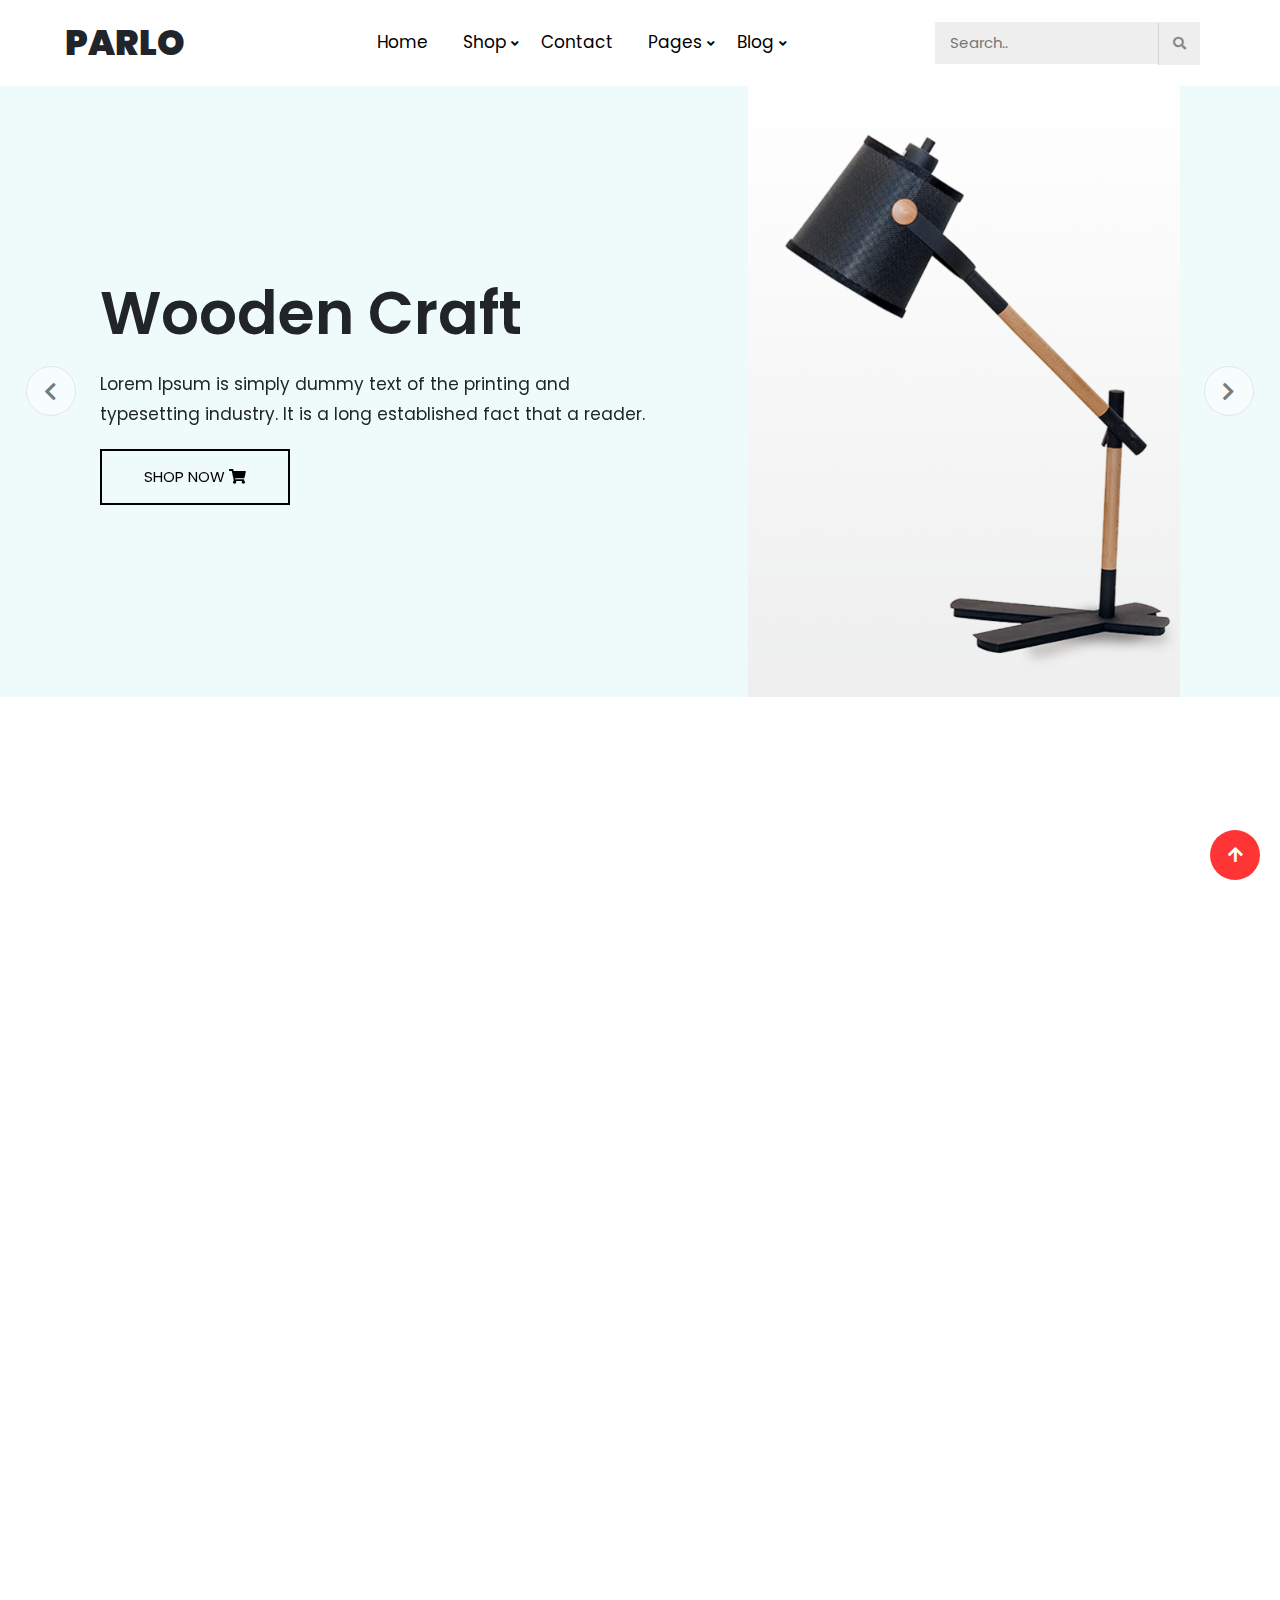
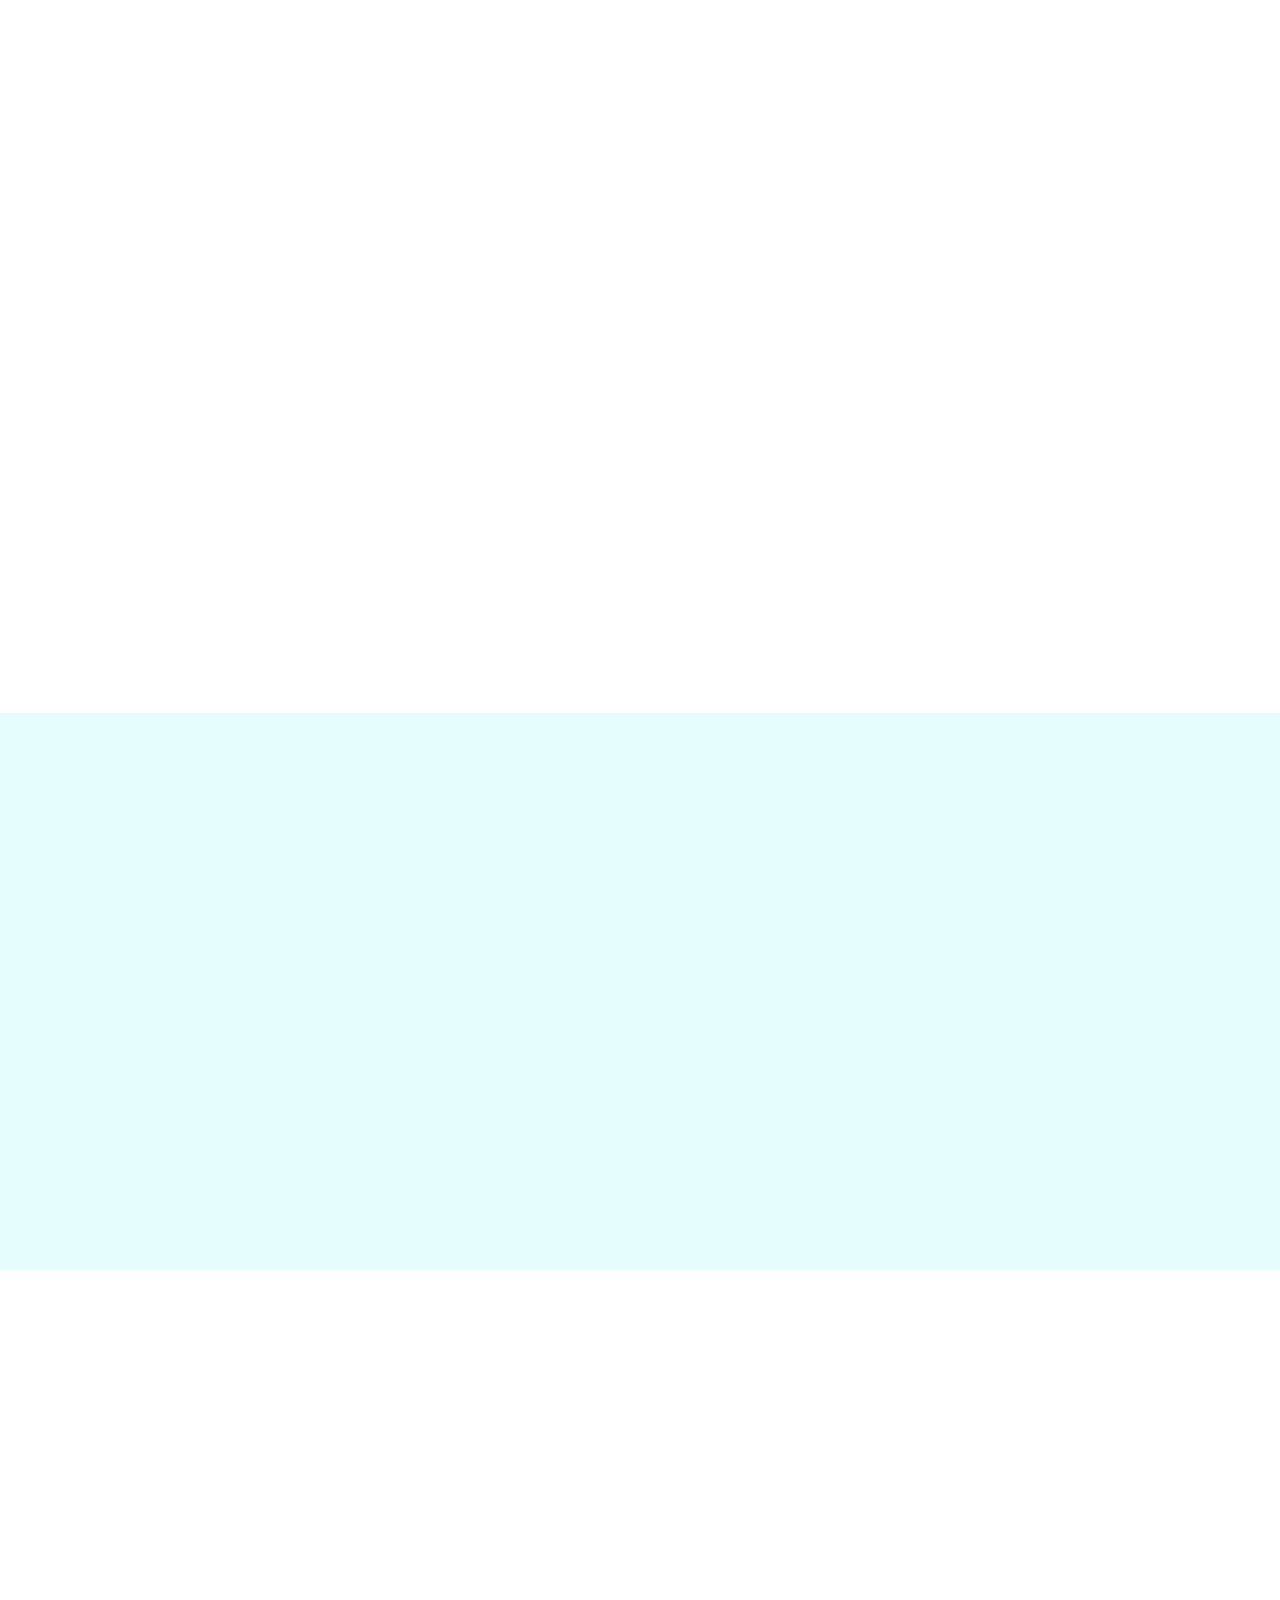
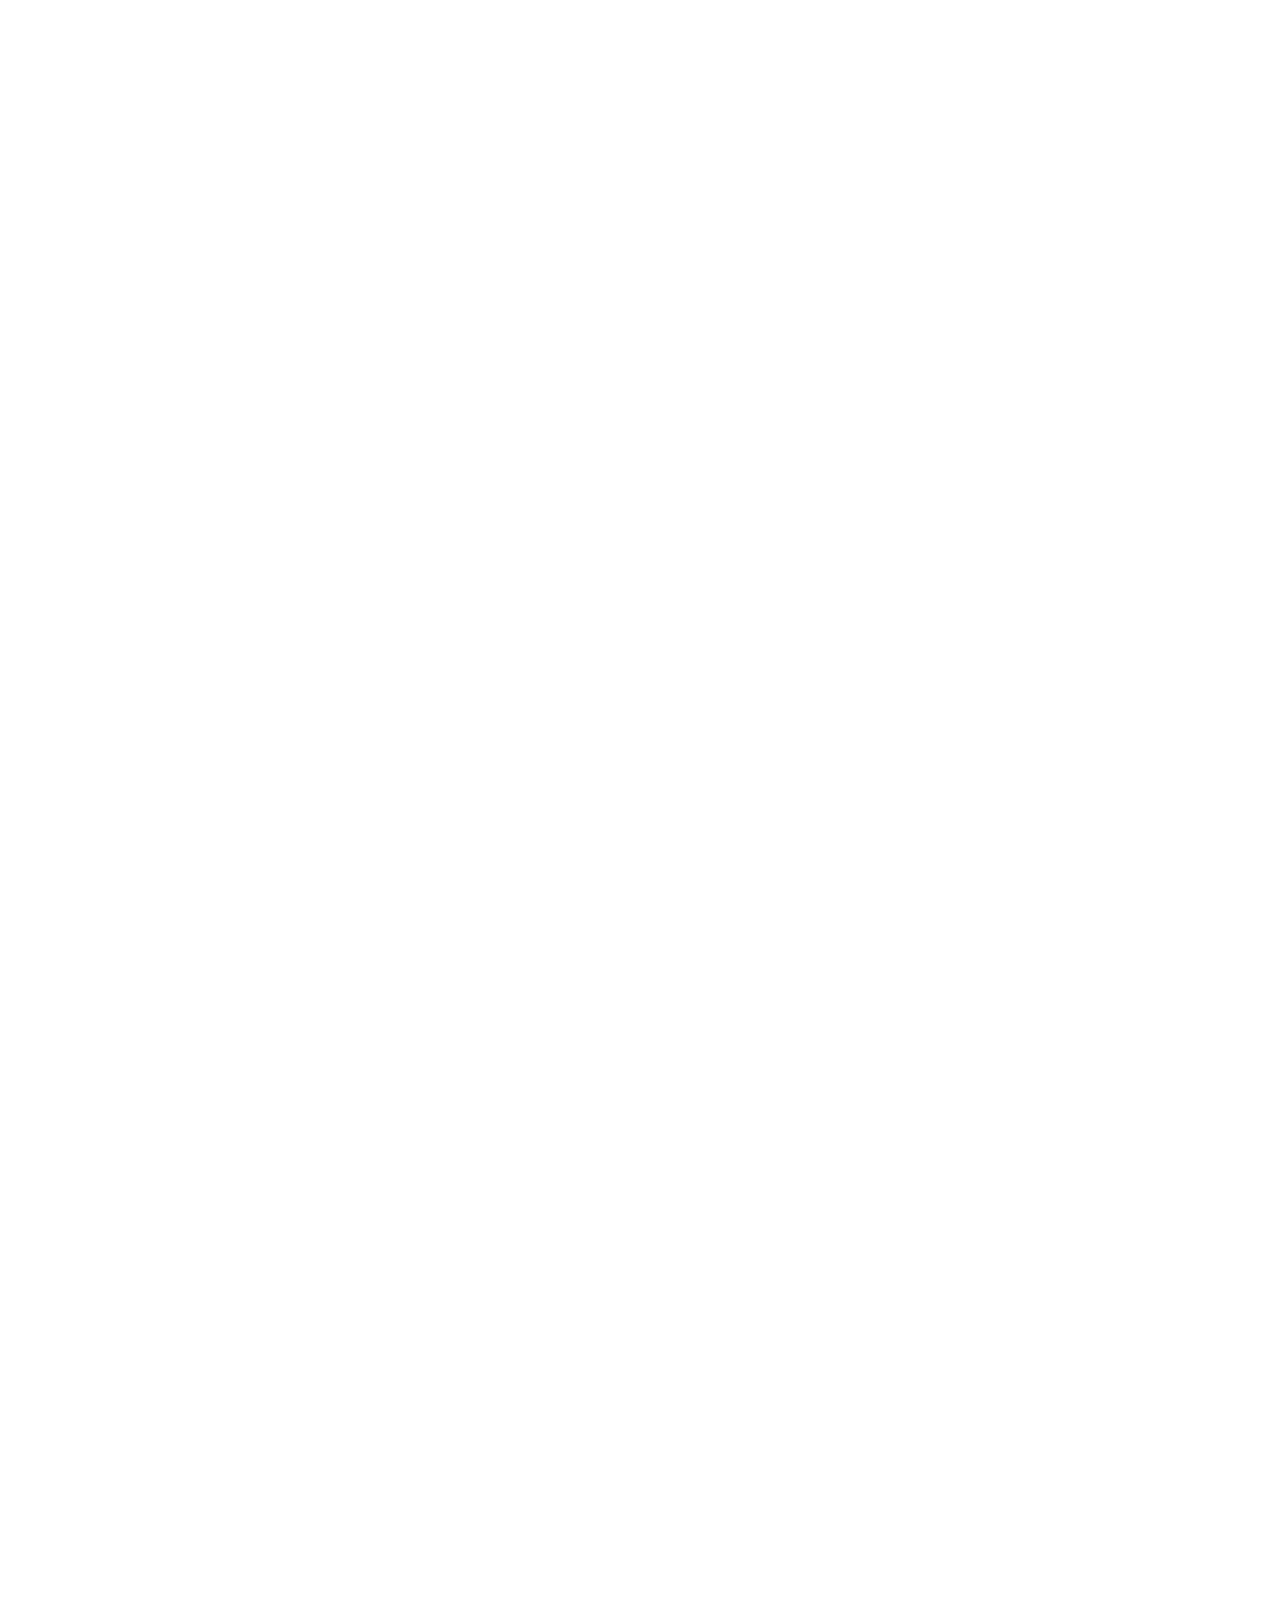
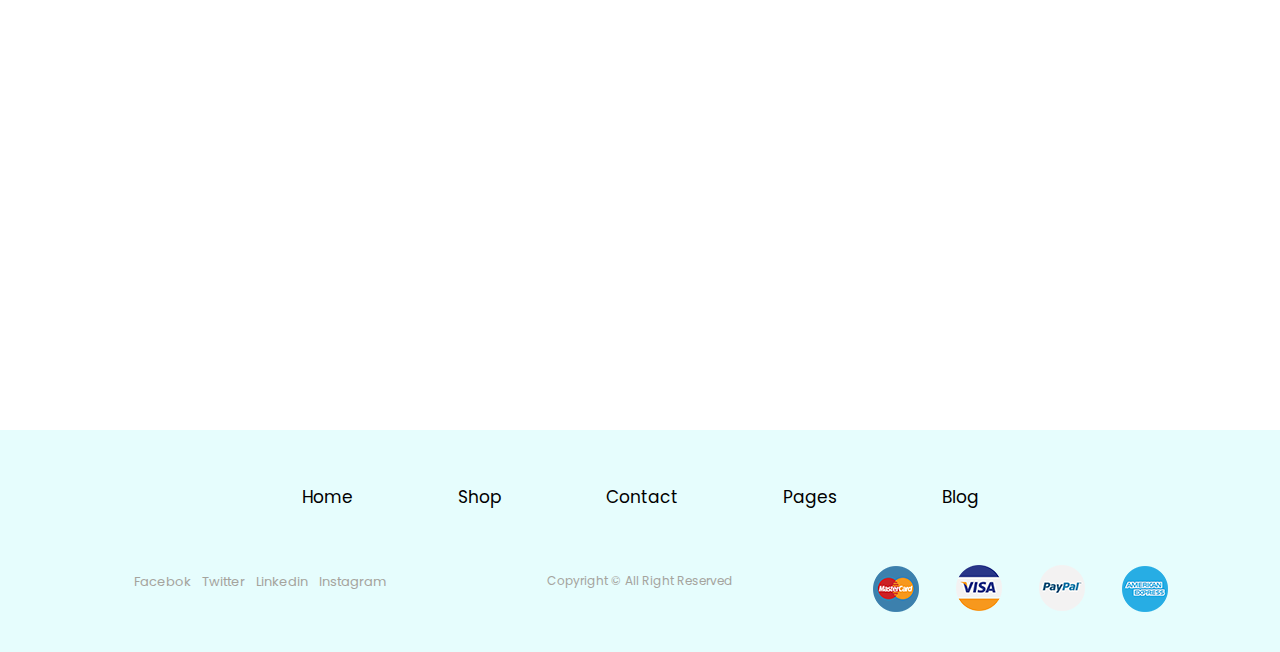
==== index.html @ 0806bb85 "init" ====
<!DOCTYPE html>
<html lang="en">
    <head>
        <meta charset="UTF-8">
        <meta name="description" content="">
        <meta name="keywords" content="">
        <meta name="viewport" content="width=device-width, initial-scale=1.0, shrink-to-fit=no">
        <title>Parlo</title>
        <link rel="stylesheet" href="css/all.min.css">
        <link rel="stylesheet" href="css/owl.carousel.min.css">
        <link rel="stylesheet" href="css/owl.theme.default.css">
        <link rel="stylesheet" href="css/bootstrap.min.css">
        <link rel="stylesheet" href="css/aos.css">
        <link rel="stylesheet" href="css/style.css">
        <link rel="preconnect" href="https://fonts.gstatic.com">
        <link href="https://fonts.googleapis.com/css2?family=Poppins:wght@200;300;400;500;600;700&display=swap" rel="stylesheet">
    </head>
    <body>
        <!--swip up for bake to the start of page-->
        <div class="swip-up">
            <i class="fas fa-arrow-up"></i>
        </div>
        <!--start navbar for width screen more than 992px-->
        <div class="navbar">
            <div class="row w-100">
                <div class="col-6 col-lg-2 d-flex align-items-center">
                    <div class="logo">parlo</div>
                </div>
                <div class="col-lg-7 nav-list d-flex align-items-center">
                    <ul>
                        <li><a href="index.html">home</a></li>
                        <li class="li-menu">
                            <a href="#" class="shop">shop <i class="fas fa-angle-down"></i></a>
                            <ul class="menu-ul shop-menu-ul">
                                <li><a href="html/shop-page.html" target="_self">Shop Page</a></li>
                                <li><a href="html/product-details.html" target="_self">Product Details</a></li>
                            </ul>
                        </li>
                        <li><a href="html/contact.html" >Contact</a></li>
                        <li class="li-menu pages">
                            <a href="#">pages <i class="fas fa-angle-down"></i></a>
                            <ul class="menu-ul pages-menu-ul">
                                <li><a href="html/about.html" target="_self">About Us</li>
                                <li><a href="html/cart-bage.html" target="_self">Cart Page</a></li>
                                <li><a href="html/checkout.html" target="_self">Checkout</a></li>
                                <li><a href="html/my-account.html" target="_self">My Account</a></li>
                                <li><a href="html/login.html" target="_self">Login/Register</a></li>
                            </ul>
                        </li> 
                        <li class="li-menu blog">
                            <a href="#">blog <i class="fas fa-angle-down"></i></a>
                            <ul class="menu-ul blog-menu-ul">
                                <li><a href="html/blog-bage.html" target="_self">blog Page</a></li>
                                <li><a href="html/blog-details.html" target="_self">blog Details</a></li>
                            </ul>
                        </li> 
                    </ul>
                </div>
                <!--search box for screen more than 992px-->
                <div class="search col-lg-3 d-flex align-items-center justify-content-center">
                    <a href="#"><i class="fas fa-search"></i></a>
                    <input type="text" name="search" placeholder="Search..">
                </div>
                <!--menu icon for screen less than 992px-->
                <div class="col-6">
                    <div class="menu d-flex justify-content-end">
                        <div><i class="fas fa-bars"></i></div>
                    </div>
                </div>
            </div>
        </div>
        <!--end navbar for width screen more than 992px-->
        <!--start navbar for width screen less than 992px-->
        <div class="body-overlay"></div><!--background black for mobile navbar-->
        <div class="mobile">
            <!--for close the mobile navbar-->
            <div class="mobile-off text-center">
                <div><i class="far fa-times-circle"></i></div>
            </div>
            <div class="mobile-scroll">
                <!--search box for mobile screen-->
                <div class="mobile-search">
                    <a href="#"><i class="fas fa-search"></i></a></li>
                    <input type="text" name="search" placeholder="Search.."></li>
                </div>
                <!--navbar menu for mobile-->
                <div class="mobile-menu">
                    <div id="accordion">
                        <div class="card">
                            <div class="card-header" id="headingOne">
                                <h5 class="mb-0">
                                    <button class="btn-link" data-toggle="collapse" data-target="#collapseOne" aria-expanded="true" aria-controls="collapseOne">
                                        <div class="all-btn">
                                            <a href="index.html" target="_self">Home</a>
                                        </div>
                                    </button>
                                </h5>
                            </div>
                        </div>
                        <div class="card shop-plus">
                            <div class="card-header" id="headingTwo">
                                <h5 class="mb-0">
                                    <button class="btn-link" data-toggle="collapse" data-target="#collapseTwo" aria-expanded="true" aria-controls="collapseOne">
                                        <div class="all-btn">
                                            <a href="#" target="_self">Shop</a>
                                            <i class="fas fa-plus"></i>
                                        </div>
                                    </button>
                                </h5>
                            </div>
                            <!--menu for li in navbar-->
                            <div id="collapseTwo" class="collapse" aria-labelledby="headingTwo" data-parent="#accordion">
                                <div class="card-body">
                                    <ul>
                                        <li><a href="html/shop-page.html" target="_self">Shop Page</a></li>
                                        <li><a href="html/product-details.html" target="_self">Shop Details</a></li>
                                    </ul>
                                </div>
                            </div>
                        </div>
                        <div class="card">
                            <div class="card-header" id="headingThree">
                                <h5 class="mb-0">
                                    <button class="btn-link" data-toggle="collapse" data-target="#collapseThree" aria-expanded="true" aria-controls="collapseOne">
                                        <div class="all-btn">
                                            <a href="html/contact.html" target="_self">Contact</a>
                                        </div>
                                    </button>
                                </h5>
                            </div>
                        </div>
                        <div class="card pages-plus">
                            <div class="card-header" id="headingFour">
                                <h5 class="mb-0">
                                    <button class="btn-link" data-toggle="collapse" data-target="#collapseFour" aria-expanded="true" aria-controls="collapseOne">
                                        <div class="all-btn">
                                            <a href="#" target="_self">Pages</a>
                                            <i class="fas fa-plus"></i>
                                        </div>
                                    </button>
                                </h5>
                            </div>
                            <!--menu for li in navbar-->
                            <div id="collapseFour" class="collapse" aria-labelledby="headingFour" data-parent="#accordion">
                                <div class="card-body">
                                    <ul>
                                        <li><a href="html/about.html" target="_self">About Us</li>
                                        <li><a href="html/cart-bage.html" target="_self">Cart Page</a></li>
                                        <li><a href="html/checkout.html" target="_self">Checkout</a></li>
                                        <li><a href="html/my-account.html" target="_self">My Account</a></li>
                                        <li><a href="html/contact.html" target="_self">Contact Us</a></li>
                                        <li><a href="html/login.html" target="_self">Login/Register</a></li>
                                    </ul>
                                </div>
                            </div>
                        </div>
                        <div class="card plog-plus">
                            <div class="card-header" id="headingFive">
                                <h5 class="mb-0">
                                    <button class="btn-link" data-toggle="collapse" data-target="#collapseFive" aria-expanded="true" aria-controls="collapseOne">
                                        <div class="all-btn">
                                            <a href="#" target="_self">Blog</a>
                                            <i class="fas fa-plus"></i>
                                        </div>
                                    </button>
                                </h5>
                            </div>
                            <!--menu for li in navbar-->
                            <div id="collapseFive" class="collapse" aria-labelledby="headingFive" data-parent="#accordion">
                                <div class="card-body">
                                    <ul>
                                        <li><a href="html/blog-bage.html" target="_self">blog Page</a></li>
                                        <li><a href="html/blog-details.html" target="_self">blog Details</a></li>
                                    </ul>
                                </div>
                            </div>
                        </div>
                    </div>
                </div>
                <!--cuurency section-->
                <div class="mobile-curr">
                    <div id="accordion1">
                        <!--language section-->
                        <div class="card language">
                            <div class="card-header" id="heading01">
                                <h5 class="mb-0">
                                    <button class="btn-link" data-toggle="collapse" data-target="#collapse01" aria-expanded="true" aria-controls="collapseTwo">
                                        <div class="all-btn">
                                            <a href="#" target="_self">Language</a>
                                            <i class="fas fa-angle-down"></i>
                                        </div>
                                    </button>
                                </h5>
                            </div>
                            <div id="collapse01" class="collapse" aria-labelledby="heading01" data-parent="#accordion1">
                                <div class="card-body">
                                    <ul>
                                        <li><a href="#" target="_self">English (US)</a></li>
                                        <li><a href="#" target="_self">English (UK)</a></li>
                                        <li><a href="#" target="_self">Spanish</a></li>
                                    </ul>
                                </div>
                            </div>
                        </div>
                        <!--currency section-->
                        <div class="card currency">
                            <div class="card-header" id="heading02">
                                <h5 class="mb-0">
                                    <button class="btn-link" data-toggle="collapse" data-target="#collapse02" aria-expanded="true" aria-controls="collapseTwo">
                                        <div class="all-btn">
                                            <a href="#" target="_self">Currency</a>
                                            <i class="fas fa-angle-down"></i>
                                        </div>
                                    </button>
                                </h5>
                            </div>
                            <div id="collapse02" class="collapse" aria-labelledby="heading02" data-parent="#accordion1">
                                <div class="card-body">
                                    <ul>
                                        <li><a href="#" target="_self">USD</a></li>
                                        <li><a href="#" target="_self">EUR</a></li>
                                        <li><a href="#" target="_self">Real</a></li>
                                        <li><a href="#" target="_self">BDT</a></li>
                                    </ul>
                                </div>
                            </div>
                        </div>
                        <!--account section-->
                        <div class="card my-account">
                            <div class="card-header" id="heading03">
                                <h5 class="mb-0">
                                    <button class="btn-link" data-toggle="collapse" data-target="#collapse03" aria-expanded="true" aria-controls="collapseTwo">
                                        <div class="all-btn">
                                            <a href="#" target="_self">My Account</a>
                                            <i class="fas fa-angle-down"></i>
                                        </div>
                                    </button>
                                </h5>
                            </div>
                            <div id="collapse03" class="collapse" aria-labelledby="heading03" data-parent="#accordion1">
                                <div class="card-body">
                                    <ul>
                                        <li><a href="html/login.html" target="_self">Login</a></li>
                                        <li><a href="html/my-account.html" target="_self">Creat Account</a></li>
                                        <li><a href="html/my-account.html" target="_self">My Account</a></li>
                                    </ul>
                                </div>
                            </div>
                        </div>
                    </div>    
                </div>
                <!--social media in mobile screen-->
                <div class="mobile-soical-media text-center">
                    <a href="#" class="facebook"><i class="fab fa-facebook-f"></i></a>
                    <a href="#" class="twitter"><i class="fab fa-twitter"></i></a>
                    <a href="#" class="pinterest"><i class="fab fa-pinterest-p"></i></a>
                    <a href="#" class="instagram"><i class="fab fa-instagram"></i></a>
                    <a href="#" class="google"><i class="fab fa-google"></i></a>
                </div>
            </div>
        </div>
        <!--end navbar for width screen less than 992px-->
        <!--start home section-->
        <div class="home">
            <!--the slides section in home-->
            <div class="slides d-flex align-items-center">
                <div id="carouselExampleControls" class="carousel slide" data-ride="carousel">
                    <div class="carousel-inner">
                        <!--first slide-->
                        <div class="carousel-item active">                          
                            <div class="slide-content">
                                <div class="row">
                                    <div class="col-sm-7 d-flex align-items-center slide-up" data-aos="fade-right">
                                        <div class="content">
                                            <h1>Wooden Craft</h1>
                                            <p>Lorem Ipsum is simply dummy text of the printing and typesetting industry. It is a long established fact that a reader.</p>
                                            <a href="html/shop-page.html">shop now <i class="fas fa-shopping-cart"></i></a>
                                        </div>
                                    </div>
                                    <div class="col-sm-5" data-aos="fade-left">
                                        <img class="w-100"src="images/slider-hm1-11.png" alt="First slide">
                                    </div>
                                </div>    
                            </div>
                        </div>
                        <!--seconde slide-->
                        <div class="carousel-item">                          
                            <div class="slide-content">
                                <div class="row">
                                    <div class="col-sm-7 d-flex align-items-center slide-up" data-aos="fade-right">
                                        <div class="content">
                                            <h1>Wooden Craft</h1>
                                            <p>Lorem Ipsum is simply dummy text of the printing and typesetting industry. It is a long established fact that a reader.</p>
                                            <a href="#">shop now <i class="fas fa-shopping-cart"></i></a>
                                        </div>
                                    </div>
                                    <div class="col-sm-5" data-aos="fade-left">
                                        <img class="w-100" src="images/slider-hm1-2.png" alt="First slide">
                                    </div>
                                </div>     
                            </div>
                        </div>
                        <!--pre and next button in slide home-->
                        <a class="carousel-control-prev" href="#carouselExampleControls" role="button" data-slide="prev">
                        <span class="carousel-control-prev-icon" aria-hidden="true"><i class="fas fa-chevron-left"></i></span>
                        <span class="sr-only">Previous</span>
                        </a>
                        <a class="carousel-control-next" href="#carouselExampleControls" role="button" data-slide="next">
                        <span class="carousel-control-next-icon" aria-hidden="true"><i class="fas fa-chevron-right"></i></span>
                        <span class="sr-only">Next</span>
                        </a>
                    </div>
                </div>
            </div>
            <!--the product section in home-->
            <div class="home-product">
                <div class="container">
                    <div class="row">
                        <!--first section include one product in left side-->
                        <div class="product col-md-6" data-aos="zoom-in">
                            <div class="image">
                                <a href="#">
                                    <img src="images/banner-1.png">
                                </a>
                            </div>
                            <div class="content d-flex align-items-center">
                                <div>
                                    <h3>35% OFF <br>BLACK MONDAY</h3> 
                                    <h2>Lighting For<br> Home.</h2>
                                    <a href="html/shop-page.html">shop now</a>
                                </div>    
                            </div>  
                        </div>
                        <!--second section include two product in right side-->
                        <div class="col-md-6 banner">
                            <div class="row">
                                <!--product 1-->
                                <div class="product" data-aos="zoom-in">
                                    <div class="image">
                                        <a href="#">
                                            <img src="images/banner-2.png">
                                        </a>
                                    </div>
                                    <div class="content content-right d-flex align-items-center">
                                        <div>
                                            <h3>15% OFF</h3> 
                                            <h2>Table Shiner<br>Moving.</h2>
                                            <a href="html/shop-page.html">shop now</a>
                                        </div>    
                                    </div>
                                </div>
                                <!--product 2-->
                                <div class="product" data-aos="zoom-in">
                                    <div class="image">
                                        <a href="#">
                                            <img src="images/banner-3.png">
                                        </a>
                                    </div>
                                    <div class="content content-right d-flex align-items-center">
                                        <div>
                                            <h3>BLACK FRIDAY</h3> 
                                            <h2>Wall Lighting<br>Black.</h2>
                                            <a href="html/shop-page.html">shop now</a>
                                        </div>    
                                    </div>
                                </div>
                            </div>    
                        </div>
                    </div>
                </div>
            </div>
        </div>
        <!--end home section-->
        <!--start product section-->
        <div class="all-product">
            <div class="container">
                <!--the header of section-->
                <div class="all-product-head text-center" data-aos="fade-up">
                    <h2>All Products</h2>
                    <p>Contrary to popular belief, Lorem Ipsum is not simply<br> random text. It has roots in a piece of classical</p>
                </div>
                <!--the tab and product section -->
                <div class="all-product-tabs">
                    <!--tab of product-->
                    <ul class="nav nav-tabs" id="myTab" role="tablist" data-aos="fade-up">
                        <li class="nav-item">
                        <a class="nav-link active" id="home-tab" data-toggle="tab" href="#home" role="tab" aria-controls="home" aria-selected="true">Home Appliance</a>
                        </li>
                        <li class="nav-item">
                        <a class="nav-link" id="kitchen-tab" data-toggle="tab" href="#kitchen" role="tab" aria-controls="kitchen" aria-selected="false">Kitchen Appliance</a>
                        </li>
                        <li class="nav-item">
                        <a class="nav-link" id="lambs-tab" data-toggle="tab" href="#lambs" role="tab" aria-controls="lambs" aria-selected="false">Lambs</a>
                        </li>
                    </ul>
                    <!--tab content include products-->
                    <div class="tab-content" id="myTabContent">
                        <!--home tab content-->
                        <div class="tab-pane show fade active" id="home" role="tabpanel" aria-labelledby="home-tab">
                            <div class="owl-carousel owl-theme">
                                <div class="item"  data-aos="zoom-in">
                                    <div class="card" style="width: 18rem;">
                                        <img class="card-img-top" src="images/product-1.jpg" alt="Card image cap">
                                        <div class="product-action">
                                            <ul>
                                                <li><a href="#"><i class="fas fa-search"></i></a></li>
                                                <li><a href="#"><i class="far fa-heart"></i></a></li>
                                                <li><a href="#"><i class="fas fa-sync"></i></a></li>
                                                <li><a href="#"><i class="fas fa-shopping-bag"></i></a></li>
                                            </ul>
                                        </div>
                                        <div class="card-body">
                                            <h2 class="card-title"><a href="#">Demo Product Name</a></h2>
                                            <div class="price d-flex align-items-center"><span class="curr-price">$ 60.00</span><span class="old-price">$ 80.00</span></div> 
                                            <div class="stars">
                                                <i class="far fa-star"></i>
                                                <i class="far fa-star"></i>
                                                <i class="far fa-star"></i>
                                                <i class="far fa-star"></i>
                                                <i class="far fa-star"></i>
                                                <span>Chair</span>
                                            </div>
                                        </div>
                                    </div>
                                </div>
                                <div class="item" data-aos="zoom-in">
                                    <div class="card" style="width: 18rem;">
                                    <img class="card-img-top" src="images/product-2.jpg" alt="Card image cap">
                                    <div class="product-action">
                                            <ul>
                                                <li><a href="#"><i class="fas fa-search"></i></a></li>
                                                <li><a href="#"><i class="far fa-heart"></i></a></li>
                                                <li><a href="#"><i class="fas fa-sync"></i></a></li>
                                                <li><a href="#"><i class="fas fa-shopping-bag"></i></a></li>
                                            </ul>
                                        </div>
                                    <div class="card-body">
                                            <h2 class="card-title"><a href="#">Demo Product Name</a></h2>
                                            <div class="price d-flex align-items-center"><span class="curr-price">$ 90.00</span></div> 
                                            <div class="stars">
                                                <i class="far fa-star"></i>
                                                <i class="far fa-star"></i>
                                                <i class="far fa-star"></i>
                                                <i class="far fa-star"></i>
                                                <i class="far fa-star"></i>
                                                <span>Lamp</span>
                                            </div>
                                        </div>
                                    </div>
                                </div>
                                <div class="item" data-aos="zoom-in">
                                    <div class="card" style="width: 18rem;">
                                        <img class="card-img-top" src="images/product-3.jpg" alt="Card image cap">
                                        <div class="product-action">
                                            <ul>
                                                <li><a href="#"><i class="fas fa-search"></i></a></li>
                                                <li><a href="#"><i class="far fa-heart"></i></a></li>
                                                <li><a href="#"><i class="fas fa-sync"></i></a></li>
                                                <li><a href="#"><i class="fas fa-shopping-bag"></i></a></li>
                                            </ul>
                                        </div>
                                    <div class="card-body">
                                            <h2 class="card-title"><a href="#">Demo Product Name</a></h2>
                                            <div class="price d-flex align-items-center"><span class="curr-price">$ 40.00</span><span class="old-price">$ 70.00</span></div> 
                                            <div class="stars">
                                                <i class="far fa-star"></i>
                                                <i class="far fa-star"></i>
                                                <i class="far fa-star"></i>
                                                <i class="far fa-star"></i>
                                                <i class="far fa-star"></i>
                                                <span>Chair</span>
                                            </div>  
                                        </div>
                                    </div>
                                </div>
                                <div class="item" data-aos="zoom-in">
                                    <div class="card" style="width: 18rem;">
                                        <img class="card-img-top" src="images/product-4.jpg" alt="Card image cap">
                                        <div class="product-action">
                                            <ul>
                                                <li><a href="#"><i class="fas fa-search"></i></a></li>
                                                <li><a href="#"><i class="far fa-heart"></i></a></li>
                                                <li><a href="#"><i class="fas fa-sync"></i></a></li>
                                                <li><a href="#"><i class="fas fa-shopping-bag"></i></a></li>
                                            </ul>
                                        </div>
                                    <div class="card-body">
                                            <h2 class="card-title"><a href="#">Demo Product Name</a></h2>
                                            <div class="price d-flex align-items-center"><span class="curr-price">$ 50.00</span></div> 
                                            <div class="stars">
                                                <i class="far fa-star"></i>
                                                <i class="far fa-star"></i>
                                                <i class="far fa-star"></i>
                                                <i class="far fa-star"></i>
                                                <i class="far fa-star"></i>
                                                <span>Clock</span>
                                            </div>  
                                        </div>
                                    </div>
                                </div>
                                <div class="item" data-aos="zoom-in">
                                    <div class="card" style="width: 18rem;">
                                        <img class="card-img-top" src="images/product-1.jpg" alt="Card image cap">
                                        <div class="product-action">
                                            <ul>
                                                <li><a href="#"><i class="fas fa-search"></i></a></li>
                                                <li><a href="#"><i class="far fa-heart"></i></a></li>
                                                <li><a href="#"><i class="fas fa-sync"></i></a></li>
                                                <li><a href="#"><i class="fas fa-shopping-bag"></i></a></li>
                                            </ul>
                                        </div>
                                        <div class="card-body">
                                            <h2 class="card-title"><a href="#">Demo Product Name</a></h2>
                                            <div class="price d-flex align-items-center"><span class="curr-price">$ 60.00</span><span class="old-price">$ 80.00</span></div> 
                                            <div class="stars">
                                                <i class="far fa-star"></i>
                                                <i class="far fa-star"></i>
                                                <i class="far fa-star"></i>
                                                <i class="far fa-star"></i>
                                                <i class="far fa-star"></i>
                                                <span>Chair</span>
                                            </div>
                                        </div>
                                    </div>
                                </div>
                                <div class="item" data-aos="zoom-in">
                                    <div class="card" style="width: 18rem;">
                                        <img class="card-img-top" src="images/product-2.jpg" alt="Card image cap">
                                        <div class="product-action">
                                            <ul>
                                                <li><a href="#"><i class="fas fa-search"></i></a></li>
                                                <li><a href="#"><i class="far fa-heart"></i></a></li>
                                                <li><a href="#"><i class="fas fa-sync"></i></a></li>
                                                <li><a href="#"><i class="fas fa-shopping-bag"></i></a></li>
                                            </ul>
                                        </div>
                                        <div class="card-body">
                                            <h2 class="card-title"><a href="#">Demo Product Name</a></h2>
                                            <div class="price d-flex align-items-center"><span class="curr-price">$ 90.00</span></div> 
                                            <div class="stars">
                                                <i class="far fa-star"></i>
                                                <i class="far fa-star"></i>
                                                <i class="far fa-star"></i>
                                                <i class="far fa-star"></i>
                                                <i class="far fa-star"></i>
                                                <span>Lamp</span>
                                            </div>
                                        </div>
                                    </div>
                                </div>
                                <div class="item" data-aos="zoom-in">
                                    <div class="card" style="width: 18rem;">
                                        <img class="card-img-top" src="images/product-3.jpg" alt="Card image cap">
                                        <div class="product-action">
                                            <ul>
                                                <li><a href="#"><i class="fas fa-search"></i></a></li>
                                                <li><a href="#"><i class="far fa-heart"></i></a></li>
                                                <li><a href="#"><i class="fas fa-sync"></i></a></li>
                                                <li><a href="#"><i class="fas fa-shopping-bag"></i></a></li>
                                            </ul>
                                        </div>
                                        <div class="card-body">
                                            <h2 class="card-title"><a href="#">Demo Product Name</a></h2>
                                            <div class="price d-flex align-items-center"><span class="curr-price">$ 40.00</span><span class="old-price">$ 70.00</span></div> 
                                            <div class="stars">
                                                <i class="far fa-star"></i>
                                                <i class="far fa-star"></i>
                                                <i class="far fa-star"></i>
                                                <i class="far fa-star"></i>
                                                <i class="far fa-star"></i>
                                                <span>Chair</span>
                                            </div>  
                                        </div>
                                    </div>
                                </div>
                                <div class="item" data-aos="zoom-in">
                                    <div class="card" style="width: 18rem;">
                                        <img class="card-img-top" src="images/product-4.jpg" alt="Card image cap">
                                        <div class="product-action">
                                            <ul>
                                                <li><a href="#"><i class="fas fa-search"></i></a></li>
                                                <li><a href="#"><i class="far fa-heart"></i></a></li>
                                                <li><a href="#"><i class="fas fa-sync"></i></a></li>
                                                <li><a href="#"><i class="fas fa-shopping-bag"></i></a></li>
                                            </ul>
                                        </div>
                                        <div class="card-body">
                                            <h2 class="card-title"><a href="#">Demo Product Name</a></h2>
                                            <div class="price d-flex align-items-center"><span class="curr-price">$ 50.00</span></div> 
                                            <div class="stars">
                                                <i class="far fa-star"></i>
                                                <i class="far fa-star"></i>
                                                <i class="far fa-star"></i>
                                                <i class="far fa-star"></i>
                                                <i class="far fa-star"></i>
                                                <span>Clock</span>
                                            </div>  
                                        </div>
                                    </div>
                                </div>
                            </div>
                        </div>
                        <!--kitchen tab content-->
                        <div class="tab-pane fade" id="kitchen" role="tabpanel" aria-labelledby="kitchen-tab" data-aos="zoom-in">
                            <div class="owl-carousel owl-theme">
                                <div class="item">
                                    <div class="card" style="width: 18rem;">
                                        <img class="card-img-top" src="images/product-1.jpg" alt="Card image cap">
                                        <div class="product-action">
                                            <ul>
                                                <li><a href="#"><i class="fas fa-search"></i></a></li>
                                                <li><a href="#"><i class="far fa-heart"></i></a></li>
                                                <li><a href="#"><i class="fas fa-sync"></i></a></li>
                                                <li><a href="#"><i class="fas fa-shopping-bag"></i></a></li>
                                            </ul>
                                        </div>
                                        <div class="card-body">
                                            <h2 class="card-title"><a href="#">Demo Product Name</a></h2>
                                            <div class="price d-flex align-items-center"><span class="curr-price">$ 60.00</span><span class="old-price">$ 80.00</span></div> 
                                            <div class="stars">
                                                <i class="far fa-star"></i>
                                                <i class="far fa-star"></i>
                                                <i class="far fa-star"></i>
                                                <i class="far fa-star"></i>
                                                <i class="far fa-star"></i>
                                                <span>Chair</span>
                                            </div>
                                        </div>
                                    </div>
                                </div>
                                <div class="item">
                                    <div class="card" style="width: 18rem;">
                                        <img class="card-img-top" src="images/product-2.jpg" alt="Card image cap">
                                        <div class="product-action">
                                            <ul>
                                                <li><a href="#"><i class="fas fa-search"></i></a></li>
                                                <li><a href="#"><i class="far fa-heart"></i></a></li>
                                                <li><a href="#"><i class="fas fa-sync"></i></a></li>
                                                <li><a href="#"><i class="fas fa-shopping-bag"></i></a></li>
                                            </ul>
                                        </div>
                                        <div class="card-body">
                                            <h2 class="card-title"><a href="#">Demo Product Name</a></h2>
                                            <div class="price d-flex align-items-center"><span class="curr-price">$ 90.00</span></div> 
                                            <div class="stars">
                                                <i class="far fa-star"></i>
                                                <i class="far fa-star"></i>
                                                <i class="far fa-star"></i>
                                                <i class="far fa-star"></i>
                                                <i class="far fa-star"></i>
                                                <span>Lamp</span>
                                            </div>
                                        </div>
                                    </div>
                                </div>
                                <div class="item">
                                    <div class="card" style="width: 18rem;">
                                        <img class="card-img-top" src="images/product-3.jpg" alt="Card image cap">
                                        <div class="product-action">
                                            <ul>
                                                <li><a href="#"><i class="fas fa-search"></i></a></li>
                                                <li><a href="#"><i class="far fa-heart"></i></a></li>
                                                <li><a href="#"><i class="fas fa-sync"></i></a></li>
                                                <li><a href="#"><i class="fas fa-shopping-bag"></i></a></li>
                                            </ul>
                                        </div>
                                        <div class="card-body">
                                            <h2 class="card-title"><a href="#">Demo Product Name</a></h2>
                                            <div class="price d-flex align-items-center"><span class="curr-price">$ 40.00</span><span class="old-price">$ 70.00</span></div> 
                                            <div class="stars">
                                                <i class="far fa-star"></i>
                                                <i class="far fa-star"></i>
                                                <i class="far fa-star"></i>
                                                <i class="far fa-star"></i>
                                                <i class="far fa-star"></i>
                                                <span>Chair</span>
                                            </div>  
                                        </div>
                                    </div>
                                </div>
                                <div class="item">
                                    <div class="card" style="width: 18rem;">
                                        <img class="card-img-top" src="images/product-8.jpg" alt="Card image cap">
                                        <div class="product-action">
                                            <ul>
                                                <li><a href="#"><i class="fas fa-search"></i></a></li>
                                                <li><a href="#"><i class="far fa-heart"></i></a></li>
                                                <li><a href="#"><i class="fas fa-sync"></i></a></li>
                                                <li><a href="#"><i class="fas fa-shopping-bag"></i></a></li>
                                            </ul>
                                        </div>
                                        <div class="card-body">
                                            <h2 class="card-title"><a href="#">Demo Product Name</a></h2>
                                            <div class="price d-flex align-items-center"><span class="curr-price">$ 60.00</span><span class="old-price">$ 80.00</span></div> 
                                            <div class="stars">
                                                <i class="far fa-star"></i>
                                                <i class="far fa-star"></i>
                                                <i class="far fa-star"></i>
                                                <i class="far fa-star"></i>
                                                <i class="far fa-star"></i>
                                                <span>Chair</span>
                                            </div>
                                        </div>
                                    </div>
                                </div>
                                <div class="item">
                                    <div class="card" style="width: 18rem;">
                                        <img class="card-img-top" src="images/product-6.jpg" alt="Card image cap">
                                        <div class="product-action">
                                            <ul>
                                                <li><a href="#"><i class="fas fa-search"></i></a></li>
                                                <li><a href="#"><i class="far fa-heart"></i></a></li>
                                                <li><a href="#"><i class="fas fa-sync"></i></a></li>
                                                <li><a href="#"><i class="fas fa-shopping-bag"></i></a></li>
                                            </ul>
                                        </div>
                                        <div class="card-body">
                                            <h2 class="card-title"><a href="#">Demo Product Name</a></h2>
                                            <div class="price d-flex align-items-center"><span class="curr-price">$ 90.00</span></div> 
                                            <div class="stars">
                                                <i class="far fa-star"></i>
                                                <i class="far fa-star"></i>
                                                <i class="far fa-star"></i>
                                                <i class="far fa-star"></i>
                                                <i class="far fa-star"></i>
                                                <span>Lamp</span>
                                            </div>
                                        </div>
                                    </div>
                                </div>
                                <div class="item">
                                    <div class="card" style="width: 18rem;">
                                        <img class="card-img-top" src="images/product-7.jpg" alt="Card image cap">
                                        <div class="product-action">
                                            <ul>
                                                <li><a href="#"><i class="fas fa-search"></i></a></li>
                                                <li><a href="#"><i class="far fa-heart"></i></a></li>
                                                <li><a href="#"><i class="fas fa-sync"></i></a></li>
                                                <li><a href="#"><i class="fas fa-shopping-bag"></i></a></li>
                                            </ul>
                                        </div>
                                        <div class="card-body">
                                            <h2 class="card-title"><a href="#">Demo Product Name</a></h2>
                                            <div class="price d-flex align-items-center"><span class="curr-price">$ 40.00</span><span class="old-price">$ 70.00</span></div> 
                                            <div class="stars">
                                                <i class="far fa-star"></i>
                                                <i class="far fa-star"></i>
                                                <i class="far fa-star"></i>
                                                <i class="far fa-star"></i>
                                                <i class="far fa-star"></i>
                                                <span>Chair</span>
                                            </div>  
                                        </div>
                                    </div>
                                </div>
                                <div class="item">
                                    <div class="card" style="width: 18rem;">
                                        <img class="card-img-top" src="images/product-5.jpg" alt="Card image cap">
                                        <div class="product-action">
                                            <ul>
                                                <li><a href="#"><i class="fas fa-search"></i></a></li>
                                                <li><a href="#"><i class="far fa-heart"></i></a></li>
                                                <li><a href="#"><i class="fas fa-sync"></i></a></li>
                                                <li><a href="#"><i class="fas fa-shopping-bag"></i></a></li>
                                            </ul>
                                        </div>
                                        <div class="card-body">
                                            <h2 class="card-title"><a href="#">Demo Product Name</a></h2>
                                            <div class="price d-flex align-items-center"><span class="curr-price">$ 50.00</span></div> 
                                            <div class="stars">
                                                <i class="far fa-star"></i>
                                                <i class="far fa-star"></i>
                                                <i class="far fa-star"></i>
                                                <i class="far fa-star"></i>
                                                <i class="far fa-star"></i>
                                                <span>Clock</span>
                                            </div>  
                                        </div>
                                    </div>
                                </div>
                            </div>
                        </div>
                        <!--lambs tab content-->
                        <div class="tab-pane fade" id="lambs" role="tabpanel" aria-labelledby="lambs-tab">
                            <div class="owl-carousel owl-theme">
                                <div class="item">
                                    <div class="card" style="width: 18rem;">
                                        <img class="card-img-top" src="images/product-1.jpg" alt="Card image cap">
                                        <div class="product-action">
                                            <ul>
                                                <li><a href="#"><i class="fas fa-search"></i></a></li>
                                                <li><a href="#"><i class="far fa-heart"></i></a></li>
                                                <li><a href="#"><i class="fas fa-sync"></i></a></li>
                                                <li><a href="#"><i class="fas fa-shopping-bag"></i></a></li>
                                            </ul>
                                        </div>
                                        <div class="card-body">
                                            <h2 class="card-title"><a href="#">Demo Product Name</a></h2>
                                            <div class="price d-flex align-items-center"><span class="curr-price">$ 60.00</span><span class="old-price">$ 80.00</span></div> 
                                            <div class="stars">
                                                <i class="far fa-star"></i>
                                                <i class="far fa-star"></i>
                                                <i class="far fa-star"></i>
                                                <i class="far fa-star"></i>
                                                <i class="far fa-star"></i>
                                                <span>Chair</span>
                                            </div>
                                        </div>
                                    </div>
                                </div>
                                <div class="item">
                                    <div class="card" style="width: 18rem;">
                                        <img class="card-img-top" src="images/product-2.jpg" alt="Card image cap">
                                        <div class="product-action">
                                            <ul>
                                                <li><a href="#"><i class="fas fa-search"></i></a></li>
                                                <li><a href="#"><i class="far fa-heart"></i></a></li>
                                                <li><a href="#"><i class="fas fa-sync"></i></a></li>
                                                <li><a href="#"><i class="fas fa-shopping-bag"></i></a></li>
                                            </ul>
                                        </div>
                                        <div class="card-body">
                                            <h2 class="card-title"><a href="#">Demo Product Name</a></h2>
                                            <div class="price d-flex align-items-center"><span class="curr-price">$ 90.00</span></div> 
                                            <div class="stars">
                                                <i class="far fa-star"></i>
                                                <i class="far fa-star"></i>
                                                <i class="far fa-star"></i>
                                                <i class="far fa-star"></i>
                                                <i class="far fa-star"></i>
                                                <span>Lamp</span>
                                            </div>
                                        </div>
                                    </div>
                                </div>
                                <div class="item">
                                    <div class="card" style="width: 18rem;">
                                        <img class="card-img-top" src="images/product-6.jpg" alt="Card image cap">
                                        <div class="product-action">
                                            <ul>
                                                <li><a href="#"><i class="fas fa-search"></i></a></li>
                                                <li><a href="#"><i class="far fa-heart"></i></a></li>
                                                <li><a href="#"><i class="fas fa-sync"></i></a></li>
                                                <li><a href="#"><i class="fas fa-shopping-bag"></i></a></li>
                                            </ul>
                                        </div>
                                        <div class="card-body">
                                            <h2 class="card-title"><a href="#">Demo Product Name</a></h2>
                                            <div class="price d-flex align-items-center"><span class="curr-price">$ 40.00</span><span class="old-price">$ 70.00</span></div> 
                                            <div class="stars">
                                                <i class="far fa-star"></i>
                                                <i class="far fa-star"></i>
                                                <i class="far fa-star"></i>
                                                <i class="far fa-star"></i>
                                                <i class="far fa-star"></i>
                                                <span>Lamp</span>
                                            </div>  
                                        </div>
                                    </div>
                                </div>
                                <div class="item">
                                    <div class="card" style="width: 18rem;">
                                        <img class="card-img-top" src="images/product-8.jpg" alt="Card image cap">
                                        <div class="product-action">
                                            <ul>
                                                <li><a href="#"><i class="fas fa-search"></i></a></li>
                                                <li><a href="#"><i class="far fa-heart"></i></a></li>
                                                <li><a href="#"><i class="fas fa-sync"></i></a></li>
                                                <li><a href="#"><i class="fas fa-shopping-bag"></i></a></li>
                                            </ul>
                                        </div>
                                        <div class="card-body">
                                            <h2 class="card-title"><a href="#">Demo Product Name</a></h2>
                                            <div class="price d-flex align-items-center"><span class="curr-price">$ 60.00</span><span class="old-price">$ 80.00</span></div> 
                                            <div class="stars">
                                                <i class="far fa-star"></i>
                                                <i class="far fa-star"></i>
                                                <i class="far fa-star"></i>
                                                <i class="far fa-star"></i>
                                                <i class="far fa-star"></i>
                                                <span>Chair</span>
                                            </div>
                                        </div>
                                    </div>
                                </div>
                                <div class="item">
                                    <div class="card" style="width: 18rem;">
                                        <img class="card-img-top" src="images/product-6.jpg" alt="Card image cap">
                                        <div class="product-action">
                                            <ul>
                                                <li><a href="#"><i class="fas fa-search"></i></a></li>
                                                <li><a href="#"><i class="far fa-heart"></i></a></li>
                                                <li><a href="#"><i class="fas fa-sync"></i></a></li>
                                                <li><a href="#"><i class="fas fa-shopping-bag"></i></a></li>
                                            </ul>
                                        </div>
                                        <div class="card-body">
                                            <h2 class="card-title"><a href="#">Demo Product Name</a></h2>
                                            <div class="price d-flex align-items-center"><span class="curr-price">$ 90.00</span></div> 
                                            <div class="stars">
                                                <i class="far fa-star"></i>
                                                <i class="far fa-star"></i>
                                                <i class="far fa-star"></i>
                                                <i class="far fa-star"></i>
                                                <i class="far fa-star"></i>
                                                <span>Lamp</span>
                                            </div>
                                        </div>
                                    </div>
                                </div>
                                <div class="item">
                                    <div class="card" style="width: 18rem;">
                                        <img class="card-img-top" src="images/product-7.jpg" alt="Card image cap">
                                        <div class="product-action">
                                            <ul>
                                                <li><a href="#"><i class="fas fa-search"></i></a></li>
                                                <li><a href="#"><i class="far fa-heart"></i></a></li>
                                                <li><a href="#"><i class="fas fa-sync"></i></a></li>
                                                <li><a href="#"><i class="fas fa-shopping-bag"></i></a></li>
                                            </ul>
                                        </div>
                                        <div class="card-body">
                                            <h2 class="card-title"><a href="#">Demo Product Name</a></h2>
                                            <div class="price d-flex align-items-center"><span class="curr-price">$ 40.00</span><span class="old-price">$ 70.00</span></div> 
                                            <div class="stars">
                                                <i class="far fa-star"></i>
                                                <i class="far fa-star"></i>
                                                <i class="far fa-star"></i>
                                                <i class="far fa-star"></i>
                                                <i class="far fa-star"></i>
                                                <span>Chair</span>
                                            </div>  
                                        </div>
                                    </div>
                                </div>
                                <div class="item">
                                    <div class="card" style="width: 18rem;">
                                        <img class="card-img-top" src="images/product-5.jpg" alt="Card image cap">
                                        <div class="product-action">
                                            <ul>
                                                <li><a href="#"><i class="fas fa-search"></i></a></li>
                                                <li><a href="#"><i class="far fa-heart"></i></a></li>
                                                <li><a href="#"><i class="fas fa-sync"></i></a></li>
                                                <li><a href="#"><i class="fas fa-shopping-bag"></i></a></li>
                                            </ul>
                                        </div>
                                        <div class="card-body">
                                            <h2 class="card-title"><a href="#">Demo Product Name</a></h2>
                                            <div class="price d-flex align-items-center"><span class="curr-price">$ 50.00</span></div> 
                                            <div class="stars">
                                                <i class="far fa-star"></i>
                                                <i class="far fa-star"></i>
                                                <i class="far fa-star"></i>
                                                <i class="far fa-star"></i>
                                                <i class="far fa-star"></i>
                                                <span>Clock</span>
                                            </div>  
                                        </div>
                                    </div>
                                </div>
                                <div class="item">
                                    <div class="card" style="width: 18rem;">
                                        <img class="card-img-top" src="images/product-4.jpg" alt="Card image cap">
                                        <div class="product-action">
                                            <ul>
                                                <li><a href="#"><i class="fas fa-search"></i></a></li>
                                                <li><a href="#"><i class="far fa-heart"></i></a></li>
                                                <li><a href="#"><i class="fas fa-sync"></i></a></li>
                                                <li><a href="#"><i class="fas fa-shopping-bag"></i></a></li>
                                            </ul>
                                        </div>
                                        <div class="card-body">
                                            <h2 class="card-title"><a href="#">Demo Product Name</a></h2>
                                            <div class="price d-flex align-items-center"><span class="curr-price">$ 50.00</span></div> 
                                            <div class="stars">
                                                <i class="far fa-star"></i>
                                                <i class="far fa-star"></i>
                                                <i class="far fa-star"></i>
                                                <i class="far fa-star"></i>
                                                <i class="far fa-star"></i>
                                                <span>Clock</span>
                                            </div>     
                                        </div>
                                    </div>
                                </div>
                            </div>
                        </div>
                    </div>
                </div>
            </div>
        </div>
        <!--end product section-->
        <!--start testimonial section-->
        <div class="testimonial">
            <div class="container">
                <div class="testimonial-content">
                    <div class="owl-carousel owl-theme">
                        <!--for first person-->
                        <div class="item">
                            <img src="images/testi-1.png" alt="testi" data-aos="zoom-in">
                            <p data-aos="fade-up">There are many variations of passages of Lorem Ipsum available, but the majority have suffered alteration in some form, by injected humour, or randomised words which don't look even slightly believable. Lorem ipsum dolor sit amet, consectetur adipiscing elit, didunt.</p>
                            <img src="images/testi.png" alt="testi" data-aos="fade-up">
                            <h6 data-aos="fade-up">Nikolas Dehlli</h6>
                        </div>
                        <!--for second person-->
                        <div class="item">
                            <img src="images/testi-2.png" alt="testi" data-aos="zoom-in">
                            <p data-aos="fade-up">There are many variations of passages of Lorem Ipsum available, but the majority have suffered alteration in some form, by injected humour, or randomised words which don't look even slightly believable. Lorem ipsum dolor sit amet, consectetur adipiscing elit, didunt.</p>
                            <img src="images/testi.png" alt="testi" data-aos="fade-up">
                            <h6 data-aos="fade-up">Grace Alvarado</h6>
                        </div>
                    </div>        
                </div>
            </div>
        </div>
        <!--end testimonial section-->
        <!--start arrivals section-->
        <div class="arrivals">
            <div class="container">
                <div class="arrivals-content">
                    <!--the header of section-->
                    <div class="all-product-head text-center" data-aos="fade-up">
                        <h2>New Arrivals</h2>
                        <p>Contrary to popular belief, Lorem Ipsum is not simply<br> random text. It has roots in a piece of classical</p>
                    </div>
                    <!--group of product-->
                    <div class="owl-carousel owl-theme">
                        <div class="item" data-aos="zoom-in">
                            <div class="card" style="width: 18rem;">
                                <img class="card-img-top" src="images/product-1.jpg" alt="Card image cap">
                                <div class="product-action">
                                    <ul>
                                        <li><a href="#"><i class="fas fa-search"></i></a></li>
                                        <li><a href="#"><i class="far fa-heart"></i></a></li>
                                        <li><a href="#"><i class="fas fa-sync"></i></a></li>
                                        <li><a href="#"><i class="fas fa-shopping-bag"></i></a></li>
                                    </ul>
                                </div>
                                <div class="card-body">
                                    <h2 class="card-title"><a href="#">Demo Product Name</a></h2>
                                    <div class="price d-flex align-items-center"><span class="curr-price">$ 60.00</span><span class="old-price">$ 80.00</span></div> 
                                    <div class="stars">
                                        <i class="far fa-star"></i>
                                        <i class="far fa-star"></i>
                                        <i class="far fa-star"></i>
                                        <i class="far fa-star"></i>
                                        <i class="far fa-star"></i>
                                        <span>Chair</span>
                                    </div>
                                </div>
                            </div>    
                        </div>
                        <div class="item" data-aos="zoom-in">
                            <div class="card" style="width: 18rem;">
                                <img class="card-img-top" src="images/product-2.jpg" alt="Card image cap">
                                <div class="product-action">
                                    <ul>
                                        <li><a href="#"><i class="fas fa-search"></i></a></li>
                                        <li><a href="#"><i class="far fa-heart"></i></a></li>
                                        <li><a href="#"><i class="fas fa-sync"></i></a></li>
                                        <li><a href="#"><i class="fas fa-shopping-bag"></i></a></li>
                                    </ul>
                                </div>
                                <div class="card-body">
                                    <h2 class="card-title"><a href="#">Demo Product Name</a></h2>
                                    <div class="price d-flex align-items-center"><span class="curr-price">$ 90.00</span></div> 
                                    <div class="stars">
                                        <i class="far fa-star"></i>
                                        <i class="far fa-star"></i>
                                        <i class="far fa-star"></i>
                                        <i class="far fa-star"></i>
                                        <i class="far fa-star"></i>
                                        <span>Lamp</span>
                                    </div>
                                </div>
                            </div>
                        </div>
                        <div class="item" data-aos="zoom-in">
                            <div class="card" style="width: 18rem;">
                                <img class="card-img-top" src="images/product-3.jpg" alt="Card image cap">
                                <div class="product-action">
                                    <ul>
                                        <li><a href="#"><i class="fas fa-search"></i></a></li>
                                        <li><a href="#"><i class="far fa-heart"></i></a></li>
                                        <li><a href="#"><i class="fas fa-sync"></i></a></li>
                                        <li><a href="#"><i class="fas fa-shopping-bag"></i></a></li>
                                    </ul>
                                </div>
                                <div class="card-body">
                                    <h2 class="card-title"><a href="#">Demo Product Name</a></h2>
                                    <div class="price d-flex align-items-center"><span class="curr-price">$ 40.00</span><span class="old-price">$ 70.00</span></div> 
                                    <div class="stars">
                                        <i class="far fa-star"></i>
                                        <i class="far fa-star"></i>
                                        <i class="far fa-star"></i>
                                        <i class="far fa-star"></i>
                                        <i class="far fa-star"></i>
                                        <span>Chair</span>
                                    </div>  
                                </div>
                            </div>
                        </div>
                        <div class="item" data-aos="zoom-in">
                            <div class="card" style="width: 18rem;">
                                <img class="card-img-top" src="images/product-4.jpg" alt="Card image cap">
                                <div class="product-action">
                                    <ul>
                                        <li><a href="#"><i class="fas fa-search"></i></a></li>
                                        <li><a href="#"><i class="far fa-heart"></i></a></li>
                                        <li><a href="#"><i class="fas fa-sync"></i></a></li>
                                        <li><a href="#"><i class="fas fa-shopping-bag"></i></a></li>
                                    </ul>
                                </div>
                                <div class="card-body">
                                    <h2 class="card-title"><a href="#">Demo Product Name</a></h2>
                                    <div class="price d-flex align-items-center"><span class="curr-price">$ 50.00</span></div> 
                                    <div class="stars">
                                        <i class="far fa-star"></i>
                                        <i class="far fa-star"></i>
                                        <i class="far fa-star"></i>
                                        <i class="far fa-star"></i>
                                        <i class="far fa-star"></i>
                                        <span>Clock</span>
                                    </div>  
                                </div>
                            </div>
                        </div>
                        <div class="item" data-aos="zoom-in">
                            <div class="card" style="width: 18rem;">
                                <img class="card-img-top" src="images/product-1.jpg" alt="Card image cap">
                                <div class="product-action">
                                    <ul>
                                        <li><a href="#"><i class="fas fa-search"></i></a></li>
                                        <li><a href="#"><i class="far fa-heart"></i></a></li>
                                        <li><a href="#"><i class="fas fa-sync"></i></a></li>
                                        <li><a href="#"><i class="fas fa-shopping-bag"></i></a></li>
                                    </ul>
                                </div>
                                <div class="card-body">
                                    <h2 class="card-title"><a href="#">Demo Product Name</a></h2>
                                    <div class="price d-flex align-items-center"><span class="curr-price">$ 60.00</span><span class="old-price">$ 80.00</span></div> 
                                    <div class="stars">
                                        <i class="far fa-star"></i>
                                        <i class="far fa-star"></i>
                                        <i class="far fa-star"></i>
                                        <i class="far fa-star"></i>
                                        <i class="far fa-star"></i>
                                        <span>Chair</span>
                                    </div>
                                </div>
                            </div>
                        </div>
                        <div class="item" data-aos="zoom-in">
                            <div class="card" style="width: 18rem;">
                                <img class="card-img-top" src="images/product-2.jpg" alt="Card image cap">
                                <div class="product-action">
                                    <ul>
                                        <li><a href="#"><i class="fas fa-search"></i></a></li>
                                        <li><a href="#"><i class="far fa-heart"></i></a></li>
                                        <li><a href="#"><i class="fas fa-sync"></i></a></li>
                                        <li><a href="#"><i class="fas fa-shopping-bag"></i></a></li>
                                    </ul>
                                </div>
                                <div class="card-body">
                                    <h2 class="card-title"><a href="#">Demo Product Name</a></h2>
                                    <div class="price d-flex align-items-center"><span class="curr-price">$ 90.00</span></div> 
                                    <div class="stars">
                                        <i class="far fa-star"></i>
                                        <i class="far fa-star"></i>
                                        <i class="far fa-star"></i>
                                        <i class="far fa-star"></i>
                                        <i class="far fa-star"></i>
                                        <span>Lamp</span>
                                    </div>
                                </div>
                            </div>
                        </div>
                        <div class="item" data-aos="zoom-in">
                            <div class="card" style="width: 18rem;">
                                <img class="card-img-top" src="images/product-3.jpg" alt="Card image cap">
                                <div class="product-action">
                                    <ul>
                                        <li><a href="#"><i class="fas fa-search"></i></a></li>
                                        <li><a href="#"><i class="far fa-heart"></i></a></li>
                                        <li><a href="#"><i class="fas fa-sync"></i></a></li>
                                        <li><a href="#"><i class="fas fa-shopping-bag"></i></a></li>
                                    </ul>
                                </div>
                                <div class="card-body">
                                    <h2 class="card-title"><a href="#">Demo Product Name</a></h2>
                                    <div class="price d-flex align-items-center"><span class="curr-price">$ 40.00</span><span class="old-price">$ 70.00</span></div> 
                                    <div class="stars">
                                        <i class="far fa-star"></i>
                                        <i class="far fa-star"></i>
                                        <i class="far fa-star"></i>
                                        <i class="far fa-star"></i>
                                        <i class="far fa-star"></i>
                                        <span>Chair</span>
                                    </div>  
                                </div>
                            </div>
                        </div>
                        <div class="item" data-aos="zoom-in">
                            <div class="card" style="width: 18rem;">
                                <img class="card-img-top" src="images/product-4.jpg" alt="Card image cap">
                                <div class="product-action">
                                    <ul>
                                        <li><a href="#"><i class="fas fa-search"></i></a></li>
                                        <li><a href="#"><i class="far fa-heart"></i></a></li>
                                        <li><a href="#"><i class="fas fa-sync"></i></a></li>
                                        <li><a href="#"><i class="fas fa-shopping-bag"></i></a></li>
                                    </ul>
                                </div>
                                <div class="card-body">
                                    <h2 class="card-title"><a href="#">Demo Product Name</a></h2>
                                    <div class="price d-flex align-items-center"><span class="curr-price">$ 50.00</span></div> 
                                    <div class="stars">
                                        <i class="far fa-star"></i>
                                        <i class="far fa-star"></i>
                                        <i class="far fa-star"></i>
                                        <i class="far fa-star"></i>
                                        <i class="far fa-star"></i>
                                        <span>Clock</span>
                                    </div>  
                                </div>
                            </div>
                        </div>
                    </div>
                </div>
            </div>
        </div>
        <!--end arrivals section-->
        <!--start banner-->
        <div class="banner-area">
            <div class="container">
                <div class="row">
                    <!--the first product-->
                    <div class="col-md-6 product" data-aos="fade-right">
                        <div class="image">
                            <a href="#">
                                <img src="images/banner-4.png">
                            </a>
                        </div>
                        <div class="content content-right d-flex align-items-center">
                            <div>
                                <h3>15% OFF</h3> 
                                <h2>Table Shiner<br>Moving.</h2>
                                <a href="html/shop-page.html">shop now</a>
                            </div>    
                        </div>
                    </div>
                    <!--the second product-->
                    <div class="col-md-6 product" data-aos="fade-right">
                        <div class="image">
                            <a href="#">
                                <img src="images/banner-5.png">
                            </a>
                        </div>
                        <div class="content content-left d-flex align-items-center">
                            <div>
                                <h3>15% OFF</h3> 
                                <h2>Table Shiner<br>Moving.</h2>
                                <a href="html/shop-page.html">shop now</a>
                            </div>    
                        </div>
                    </div>
                </div>
            </div>
        </div>
        <!--end banner-->
        <!--start feature area  section-->
        <div class="feature-area">
            <div class="container">
                <div class="row">
                    <!--free shipping-->
                    <div class="col-md-4" data-aos="fade-right">
                        <div class="single-feature">
                            <div class="row">
                                <div class="img-feature col-3">
                                    <img src="images/free-shipping.png" alt="">
                                </div>
                                <div class="content-feature col-9">
                                    <h4>Free Shipping</h4>
                                    <p>Most product are free
                                        shipping.</p>
                                </div>
                            </div> 
                        </div>
                    </div>
                    <!--support-->
                    <div class="col-md-4" data-aos="fade-right">
                        <div class="single-feature">
                            <div class="row">
                                <div class="img-feature col-3">
                                    <img src="images/support.png" alt="">
                                </div>
                                <div class="content-feature col-9">
                                    <h4>Customer Support</h4>
                                    <p>24x7 Customer Support.</p>
                                </div>
                            </div> 
                        </div>
                    </div>
                    <!--security-->
                    <div class="col-md-4" data-aos="fade-right">
                        <div class="single-feature">
                            <div class="row">
                                <div class="img-feature col-3">
                                    <img src="images/security.png" alt="">
                                </div>
                                <div class="content-feature col-9">
                                    <h4>Secure Payment</h4>
                                    <p>Most Secure Payment for customer.</p>
                                </div>
                            </div>    
                        </div>
                    </div>
                </div>
            </div>
        </div>
        <!--end feature area section-->
        <!--new blog post-->
        <div class="blog-post">
            <div class="container">
                <!--the header of section-->
                <div class="all-product-head text-center" data-aos="fade-up">
                    <h2>New Blog Posts</h2>
                    <p>Contrary to popular belief, Lorem Ipsum is not simply<br> random text. It has roots in a piece of classical</p>
                </div>
                <!--blog content which include two section-->
                <div class="blog-content">
                    <div class="row">
                        <!--blog 1-->
                        <div class="col-md-6 text-center mb-4" data-aos="zoom-in-up">
                            <div class="image">
                                <a href="#">
                                    <img src="images/blog-1.jpg">
                                </a>
                            </div>
                            <h5><a href="#">Distracted by the readable content</a></h5>
                            <ul>
                                <li>23 December 2019</li>
                                <li>\ 24 View</li>
                                <li>\ 4 likes</li>
                            </ul>
                            <p>There are many variations of passages of Lorem Ipsum available, but the majority have suffered alteration in some form.</p>
                        </div>
                        <!--blog 2-->
                        <div class="col-md-6 text-center mb-4" data-aos="zoom-in-up">
                            <div class="image">
                                <a href="#">
                                    <img src="images/blog-2.jpg">
                                </a>
                            </div>
                            <h5><a href="#">Distracted by the readable content</a></h5>
                            <ul>
                                <li>23 December 2019</li>
                                <li>\ 24 View</li>
                                <li>\ 4 likes</li>
                            </ul>
                            <p>There are many variations of passages of Lorem Ipsum available, but the majority have suffered alteration in some form.</p>
                        </div>
                    </div>
                </div>
            </div>
        </div>
        <!--end blog post-->
        <!--start footer area section-->
        <div class="footer">
            <!--page section-->
            <div class="footer-top">
                <div class="container">
                    <ul>
                        <li><a href="index.html">Home</a></li>
                        <li><a href="html/shop-page.html">Shop</a></li>
                        <li><a href="html/contact.html">Contact</a></li>
                        <li><a href="html/about.html">Pages</a></li>
                        <li><a href="html/blog-bage.html">blog</a></li>
                    </ul>
                </div>
            </div>
            <!--contact section-->
            <div class="footer-bottom">
                <div class="container">
                    <div class="row align-items-center">
                        <!--social media section-->
                        <div class="col-md-5 col-lg-4 mb-3">
                            <ul>
                                <li><a href="#">Facebok</a></li>
                                <li><a href="#">Twitter</a></li>
                                <li><a href="#">Linkedin</a></li>
                                <li><a href="#">Instagram</a></li>
                            </ul>
                        </div>
                        <!--copyright section-->
                        <div class="col-md-4 text-center mb-3">
                            <p>Copyright © All Right Reserved</p>
                        </div>
                        <!--payment section-->
                        <div class="col-md-3 col-lg-4 text-center">
                            <a href="#"><img src="images/payment.png"> </a>   
                        </div>
                    </div>   
                </div>
            </div>
        </div>
        <!--end footer area section-->
        <script src="js/jquery.min.js"></script>
        <script src="js/popper.min.js"></script>
        <script src="js/bootstrap.min.js"></script>
        <script src="js/owl.carousel.min.js"></script>
        <script src="js/aos.js"></script>
        <script src="js/parlo.js"></script>
    </body>
    </html>
---- css/style.css ----
body{
    font-family: 'Poppins', sans-serif;
    font-size: 15px;
}
:root{
    --main-color: #ff3535;
}
/***************** start sharde between more page ********************/
/*start navbar for all width*/
.navbar{
    background-color: #fff;
    padding: 0 50px;
    position: relative;
    z-index: 99;
    transition: all .5s ease-in;
}
.navbar .logo{
    font-size: 35px;
    font-weight: 900;
    text-transform: uppercase;
    padding-left: 15px;
}
.navbar .nav-list > ul,
.footer ul{
    list-style: none;
    text-align: center;
    padding: 20px;
    width: 100%;
    margin: 0;
    font-size: 17px;
}
.navbar .nav-list > ul{
    padding: 0 20px;
}
.navbar .nav-list > ul > li,
.navbar .nav-list .li-menu .menu-ul li,
.footer ul li{
    display: inline-block;
    margin-left: 40px; 
    text-transform: capitalize;
}
.navbar .nav-list > ul > li{
    padding: 30px 15px ;
    margin-left: 0; 
}
.navbar .nav-list > ul > li > a,
.navbar .nav-list .li-menu .menu-ul li a,
.footer ul li a{
    text-decoration: none;
    color: #000;
    transition: all .2s ease-in-out;
    position: relative;
}
.navbar .nav-list > ul > li:hover > a,
.navbar .nav-list .li-menu .menu-ul li:hover a,
.footer ul li:hover a{
    color: var(--main-color);
}
.navbar .nav-list > ul > li > a i{
    position: absolute;
    top: 8px;
    right: -13px;
    font-size: 12px;
}
.navbar .nav-list .li-menu{
    position: relative;
}
.navbar .nav-list .li-menu .menu-ul{
    position: absolute;
    background-color: #ffffff;
    padding: 20px;
    width: 193px;
    box-shadow: 0 0 15px #cecece;
    text-align: left;
    margin-top: 30px;
    z-index: 4;  
    display: none; 
}
.navbar .nav-list .li-menu:hover .menu-ul{
    display: block;
}
.navbar .nav-list .li-menu .menu-ul::before{
    content: "";
    top: -10px;
    position: absolute;
    left: 9px;
    border-right: 10px solid transparent;
    border-left: 10px solid transparent;
    border-bottom: 10px solid #ffffff;
}
.navbar .nav-list .li-menu .menu-ul li{
    margin: 0 0 15px 0;
    font-size: 14px;
    display: block;
}
.navbar .nav-list .li-menu .menu-ul li:last-of-type{
    margin: 0;
}
.navbar .search{
    margin: 0;
    font-size: 18px; 
    position: relative; 
}
.navbar .search a i,
.mobile-search a i{
    position: absolute;
    right: 15px;
    top: 27%;
    height: 42px;
    width: 42px;
    text-align: center;
    line-height: 42px;
    background-color: #eeeeee;
    color: #888888;
    font-size: 13px;
    border-left: 1px solid #d4d4d4;   
}
.mobile .mobile-search a i{
    top: 0;
    right: 0;
}
nav .search a i:hover,
.mobile .mobile-search a i:hover{
    color: var(--main-color);
}
.navbar .search input,
.mobile-search input{
    font-size: 15px;
    padding: 10px 50px 10px 15px;
    background: #eeeeee;
    border: none;
    margin-bottom: 0;
}
.navbar .menu{
    font-size: 30px;
}
.navbar .menu i{
    cursor: pointer;
    transition: all .2s ease-in-out;
    font-size: 25px;
}
nav .menu i:hover{
    color: var(--main-color)
}
.body-overlay{
    position: fixed;
    height: 100%;
    width: 100%;
    top: 0;
    z-index: 100;
    background-color: #00000091;
    opacity: 0;
    display: none;
}
.mobile{
    position: fixed;
    height: 100%;
    max-height: 10000px;
    width: 280px;
    top: 0;
    right: -100%;
    background-color: #fff;
    z-index: 101; 
}
.mobile .mobile-off{
    position: absolute;
    right: 280px;
    top: 10px;
    width: 35px;
    height: 35px;
    color: #fff;
    font-size: 18px;
    line-height: 35px;
    background-color: #2f3235;
    cursor: pointer;   
    border-bottom-left-radius: 25px;
    border-top-left-radius: 25px; 
}
.mobile .mobile-off > div{
    transition: all .5s ease-in-out;
}
.mobile .mobile-off:hover > div{
    transform: rotate(90deg);
    color: var(--main-color);
}
.mobile .mobile-scroll{
    position: absolute;
    height: 100%;
    width: 100%;
    overflow-y: auto;
    padding: 40px 30px;
}
.mobile-search{
    position: relative;
    padding-bottom: 35px;
    margin-bottom: 30px;
    border-bottom: 1px solid #d4d4d4;
}
.mobile .mobile-scroll .mobile-menu,
.mobile .mobile-scroll .mobile-curr{
    padding-bottom: 35px;
    margin-bottom: 30px;
    border-bottom: 1px solid #d4d4d4;
}
.mobile ul{
    list-style: none;
    padding-left: 0; 
    text-transform: capitalize;
}
.mobile ul li{
    margin-bottom: 15px;
    font-size: 16px;
}
.mobile ul li a{
    text-decoration: none;
    color: #2f3235;  
}
.mobile .card{
    border: none;
    margin-bottom: 10px;
}
.card div:nth-of-type(2){
    transition: height .5s ease-in-out;
}
.mobile .card .card-header{
    border: none;
    background-color: transparent;
    padding: 0;
    text-decoration: none;
}
.mobile .card .card-header .btn-link{
    color: #2f3235;
    border: none;
    background: transparent;
    padding: 0;
    width: 100%;
    font-size: 16px;
    text-align: left;
}
.mobile .card .card-header .btn-link:hover{
    text-decoration: none !important;
}
.mobile .card .card-header .btn-link:focus{
    outline: none;
}
.mobile .card .card-header .btn-link a{
    color: #2f3235;
    text-decoration: none;
}
.mobile .card .card-header .btn-link:hover a{
    color: var(--main-color);
}
.mobile .card .card-header .btn-link  i{
    font-size: 13px;
    position: absolute;
    right: 0;
    top: 5px
}
.mobile .card .card-header .btn-link .all-btn{
    position: relative;
}
.mobile .card .card-body{
    padding: 0;
}
.mobile .card .card-body ul{
    margin-bottom: 0;   
}
.mobile .card .card-body ul li{
    padding: 10px 15px 5px;
    font-size: 13px;
    margin: 0;
}
.mobile .card .card-body ul li a:hover{
    color: var(--main-color);
}
.mobile .mobile-curr .card-body ul{
    box-shadow: 0 0 20px #cecece;
    margin-top: 10px;
}
.mobile .mobile-soical-media i{
    margin: 0 10px;
}
.mobile .mobile-soical-media .facebook{
    color: #3b5998;
}
.mobile .mobile-soical-media .twitter{
    color: #1da1f2;
}
.mobile .mobile-soical-media .pinterest{
    color:  #bd081c;
}
.mobile .mobile-soical-media .instagram{
    color: #c32aa3;
}
.mobile .mobile-soical-media .google{
    color: #34a853;
}
/*end navbar for all width*/
.header{
    padding: 45px 0;
    background-color: #eeeeee;
    text-transform: uppercase;
    letter-spacing: 1px;
}
.header .breadcrumb{
    background-color: transparent;
    font-size: 17px;
}
.header .breadcrumb li{
    color: #535353;
    font-weight: 500;
}
.breadcrumb-item+.breadcrumb-item::before{
    color: #535353;
}
.header .breadcrumb li a{
    text-decoration: none;
    color: #000;
    transition: all .3s ease-in-out;
}
.header .breadcrumb li a:hover{
    color: var(--main-color);
}
label{
    display: block;
    font-size: 14px;
    text-transform: uppercase;
    letter-spacing: 1px;
    margin: 20px 0 10px;
}
input,
textarea,
select,
.archive a{
    width: 100%;
    outline: none;
    border: 1px solid #d4d4d4;
    background: transparent;
    padding: 13px;
    font-size: 13px;
    color: #1f2226;
    margin-bottom: 15px;
}
select{
    transition: all .3s ease-in-out;
}
textarea{
    min-height: 100px;
}
input[type="submit"]{
    width: auto;
    background-color: #ededed !important;
    padding: 10px 30px !important;
    color: #000;
    text-transform: uppercase;
    font-weight: 600;
    transition: all .3s ease-in;
    margin-right: 15px;
    border: none;
}
input[type="submit"]:hover{
    background-color: var(--main-color) !important;
    color: #fff;
}
.contact-form{
    margin: 20px 0;
    padding: 35px;
    box-shadow: 0 0 35px #cecece;
}
.swip-up{
    position: fixed;
    width: 50px;
    height: 50px;
    bottom: 20px;
    right: 20px;
    background-color: var(--main-color);
    border-radius: 50%;
    color: #fff;
    font-size: 17px;
    line-height: 50px;
    text-align: center;
    cursor: pointer;
    z-index: 100;
    display: inline;
    transition: all .3s ease-in-out;
}
.product{
    overflow: hidden;
    margin-bottom: 30px;
    position: relative;
}
.product .image{
    overflow: hidden;
}
.product .image,
.product .image a,
.product .image img{
    width: 100%;
}
.product .image img{
    transition: all .5s ease-in-out;  
}
.product:hover .image img{
    transform: scale(1.1);
}
.product .content{
    z-index: 3;
    position: absolute;
    height: 100%;
    top: 0;
    padding: 0 70px;
}
.product .content h3{
    font-size: 15px;
    font-weight: 600;
    text-transform: uppercase;
    line-height: 26px;   
}
.product .content h2{
    font-size: 28px;
    line-height: 35px;
    font-weight: 400;
    margin: 25px 0;
}
.product .content a{
    text-transform: uppercase;
    text-decoration: none;
    font-size: 12px;
    color: #000;
    font-weight: 500;
    border-bottom: 1px solid #a5a49d;
    padding-bottom: 1px;
    transition: all .3s ease-in-out; 
}
.product .content a:hover{
    color: var(--main-color);
    border-bottom: 1px solid var(--main-color);
}
.product .content-right{
    right: 0;
}
.product .content-left{
    left: 10px;
    text-align: left;
}
.all-product-head{
    margin-bottom: 50px;
}
.all-product-head p{
    margin: 25px 0;
    color: #5a5a5a;
    line-height: 26px;
}
.item .card{
    position: relative;
    width: 99% !important;
    transition: all .5s ease-in-out;
    cursor: pointer;
    border: 1px solid #cecece;
    border-radius: 0;
}
.item .card:hover{
    box-shadow: 0 0 5px #888888;
}
.item .card .card-body{
    padding: 25px 30px;
}
.item .card .card-body .card-title{
    font-size: 17px;
    margin-bottom: 7px;
}
.item .card .card-body .card-title a{
    color: #535353;
    text-decoration: none;
}
.item .card .card-body .price{
    margin-bottom: 7px;
}
.item .card .card-body .price .curr-price,
.product-details-area .price .curr-price{
    font-size: 21px;
    font-weight: 800;
    margin-right: 8px;
}
.item .card .card-body .price .old-price,
.product-details-area .price .old-price{
    font-size: 13px;
    text-decoration: line-through;
    color: #535353;
}
.item .card .card-body .stars,
.product-details-area .stars{
    position: relative;
}
.item .card .card-body .stars i,
.product-details-area .stars i,
.single-reviews-bottom .stars i,
.description-review-wrapper form ul li:hover{
    color: #e6a417;
}
.item .card .card-body .stars span{
    position: absolute;
    right: 0;
}
.item .card .card-body .stars span::before{
    content: "";
    position: absolute;
    left: -50%;
    top: 50%;
    width: 15px;
    height: 1px;
    background-color: #949494;
}
.item .card .product-action{
    display: flex;
    -webkit-box-pack: center;
    -ms-flex-pack: center;
    justify-content: center;
    position: absolute;
    left: 25px;
    right: auto;
    top: 35%;
    -webkit-transform: translateY(-50%);
    -ms-transform: translateY(-50%);
    transform: translateY(-50%);
    z-index: 9;
}
.item .card .product-action ul{
    list-style: none;
    padding: 0;
    font-size: 15px;
}
.item .card .product-action ul li{
    padding: 7px 10px; 
    -webkit-transform: translateX(-30px);
    -ms-transform: translateX(-30px);
    transform: translateX(-30px);
    opacity: 0;
    visibility: hidden;
    -webkit-transition: all 0.5s ease 0s;
    -o-transition: all 0.5s ease 0s;
    transition: all 0.5s ease 0s; 
    display: flex;
    align-items: center;
}
.item .card .product-action ul li a{
    color: #383838;
}
.item .card .product-action ul li::after{
    content: 'Quick View';
    font-size: 10px;
    background-color: #000;
    color: #fff;
    border-radius: 10px;
    padding: 3px 7px;
    margin-left: 5px;
    opacity: 0;
    visibility: hidden;
    transform: translateX(-10px);
    transition: all 0.5s ease 0s; 
}
.item .card .product-action ul li:hover::after{
    opacity: 1;
    visibility: visible;
    transform: translateX(0);
}
.item .card .product-action ul li:first-of-type:hover::after{
    content: 'Quick View';
}
.item .card .product-action ul li:nth-of-type(2){
    transition-delay: .2s;
}
.item .card .product-action ul li:nth-of-type(2):hover::after{
    content: 'Add to Wishlist';
}
.item .card .product-action ul li:nth-of-type(3){
    transition-delay: .4s;
}
.item .card .product-action ul li:nth-of-type(3):hover::after{
    content: 'Add to Compare';
}
.item .card .product-action ul li:nth-of-type(4){
    transition-delay: .6s;
}
.item .card .product-action ul li:nth-of-type(4):hover::after{
    content: 'Add to Cart';
}
.item .card:hover .product-action ul li{
    transform: translateX(0);
    opacity: 1;
    visibility: visible;
} 
.item .card .card-body .card-title a:hover,
.item .card .card-body .price .curr-price,
.item .card .product-action ul li a:hover,
.product-details-area .price .curr-price{
    color: var(--main-color);
}
.owl-theme .owl-nav,
.owl-theme .owl-dots{
    display: none !important;
}
.owl-stage{
    padding: 20px 0;
}
.check-labels label{
    display: flex;
    align-items: center;
    position: relative;
    cursor: pointer;
    transition: all .2s ease-in;
    margin-top: -8px;
}
.check-labels label:hover{
    color: var(--main-color);
}
.check-labels label:hover .seconde-span{
    background-color: var(--main-color);
    color: #fff;
}
.check-labels input{
    width: 0;
    height: 0;
}
.check-labels label > span:first-of-type{
    height: 20px;
    width: 20px;
    display: flex;
    justify-content: center;
    border: 2px solid #d4d4d4;
    border-radius: 3px;
    margin-right: 15px;
}
.check-labels input:checked + label > span:first-of-type{
    border: 10px solid  var(--main-color);
    animation: bounce 250ms;
}
.check-labels input:checked + label > span:first-of-type::before{
    content: '';
    position: absolute;
    top: 7px;
    left: 4px;
    border-bottom: 3px solid transparent;
    border-right: 3px solid transparent;
    transform: rotate(45deg);
    transform-origin: 0% 100%;
    animation: checked-box 125ms 250ms forwards;
}
@keyframes checked-box{
    0%{
        height: 0;
        width: 0;
        border-color: #fff;
        transform: translate(0,0) rotate(45deg);
    }
    33%{
        width: 6px;
        height: 5px;
        border-color: #fff;
        transform: translate(0,0) rotate(45deg);
    }
    100%{
        width: 6px;
        height: 10px;
        border-color: #fff;
        transform: translate(0,-6px) rotate(45deg);
    }
}
@keyframes bounce{
    0%{
        transform: scale(1);
    }
    33%{
        transform: scale(.70);
    }
    100%{
        transform: scale(1);
    }
}
.check-labels label > .seconde-span{
    position: absolute;
    right: 0;
    width: 27px;
    height: 27px;
    background-color: #eeeeee;
    text-align: center;
    border-radius: 50%;
    line-height: 30px;
    transition: all .2s ease-in;
}
.form-check{
    padding-left: 0;
}
.form-check .form-check-box{
    padding-left: 25px;
}
.form-check .form-check-box label{
    margin-bottom: 25px;
    margin-left: 9px;
    cursor: pointer;
}
.form-check .form-check-box input[type='radio']::before {
    content: '';
    width: 15px;
    height: 15px;
    border-radius: 15px;
    top: -2px;
    left: -1px;
    position: relative;
    display: inline-block;
    visibility: visible;
    background-color: #fff;
    border: 2px solid #d4d4d4;
}
.form-check .form-check-box input[type='radio']:checked::before{
    content: '';
    width: 15px;
    height: 15px;
    border-radius: 15px;
    top: -2px;
    left: -1px;
    position: relative;
    display: inline-block;
    visibility: visible;
    background-color: var(--main-color);
    border: 2px solid var(--main-color);
}
/***************** end sharde between more page ********************/
/*start home style*/
.home .slides{
    background-color: #effafa;
    overflow: hidden;
}
.home .slides .carousel-item{
    padding: 0 100px;
}
.home .slides .carousel-item .slide-content .content h1{
    font-size: 60px;
    font-weight: 600;
}
.home .slides .carousel-item .slide-content .content p{
    width: 90%;
    font-size: 17px;
    margin: 20px 0;
    line-height: 30px;
}
.home .slides .carousel-item .slide-content .content a{
    display: block;
    text-align: center;
    text-transform: uppercase;
    background-color: transparent;
    border: 2px solid #000;
    padding: 15px 0;
    transition: all .3s ease-in-out;
    width: 190px;
    text-decoration: none;
    color: #000;
}
.home .slides .carousel-item .slide-content .content a:hover{
    background-color: var(--main-color);
    border: 2px solid var(--main-color);
    color: #fff;
}
.home .slides .carousel-control-next, .carousel-control-prev{
    width: 8% !important;
}
.home .slides .carousel-control-prev-icon,
.home .slides .carousel-control-next-icon{
    background-image: none;
    height: 50px;
    width: 50px;
    text-align: center;
    background-color: #fff;
    border: 1px solid #d4d4d4;
    color: #000;
    border-radius: 50%;
    font-size: 20px;
    transition: all .3s ease-in-out;
    
}
.home .slides .carousel-control-next:hover .carousel-control-next-icon,
.home .slides .carousel-control-prev:hover .carousel-control-prev-icon{
    background-color: var(--main-color);
    border: 1px solid var(--main-color);
    color: #fff;
}
.home .slides .carousel-control-prev-icon i,
.home .slides .carousel-control-next-icon i{
   padding: 20px;
   height: 100%;
   width: 100%;
   font-weight: 700;
   line-height: 9px;  
   padding-left: 17px;
}
.home .slides .carousel-control-next-icon .active{
    color: #d4d4d4 !important;
}
.home .home-product{
    padding: 100px 0;
}
/*start all product style in home page*/
.all-product{
    padding-bottom: 100px;
}
.all-product .all-product-tabs .nav{
    padding-left: 30%;
}
.all-product .all-product-tabs .nav-tabs{
    border: none;
    margin: 50px 0;
}
.all-product .all-product-tabs .nav-link{
    background-color: #eeeeee;
    color: #000;
    margin-right: 10px;
    border-radius: 0 !important;
    text-transform: uppercase;
    margin-bottom: 10px;
}
.all-product .all-product-tabs .nav-tabs .nav-item.show .nav-link, .nav-tabs .nav-link.active{
    background-color: #383838;
    color: #fff;
}
/*end all product style in home page*/
/*start testimonial style in home page*/
.testimonial{
    background-color: #e6fdfd;
    padding: 80px 0;
}
.testimonial .testimonial-content{
    width: 75%;
    margin: 0 auto;
    text-align: center;
}
.testimonial .testimonial-content img:first-of-type{
    width: 100px;
    height: 100px;
    margin: 0 auto;
}
.testimonial .testimonial-content p{
    padding: 30px 10px;
    line-height: 30px;
    color: #2f3235;
    margin: 0;
}
.testimonial .testimonial-content img:last-of-type{
    width: 45px;
    margin: 0 auto;
}
.testimonial .testimonial-content h6{
    text-transform: uppercase;
    margin-top: 20px;
    font-weight: 600;
}
/*end testimonial style in home page*/
/*start arrivals style in home page*/
.arrivals{
    padding: 100px 0;
}
/*end arrivals style in home page*/
/*start banner style in home page*/
.banner-area{
    padding-bottom: 100px;
}
/*end banner style in home page*/
/*start feature area style in home page*/
.feature-area .single-feature {
    padding: 0 30px;
}
.feature-area .single-feature .img-feature{
    margin-top: -30px;  
}
.feature-area .single-feature .content-feature h4{
    font-size: 18px;
    letter-spacing: .5px;
    font-weight: 600;
    position: relative;
    margin: 0 0 30px;
}
.feature-area .single-feature .content-feature h4::before {
    content: "";
    position: absolute;
    left: 0px;
    background-color: #4d5e7c;
    width: 50px;
    height: 3px;
    bottom: -18px;
}
.feature-area .single-feature .content-feature p {
    line-height: 26px;
    font-size: 16px;
    margin: 0;
    color: #1f2226;
}
@media (max-width: 767px){
    .feature-area{
        padding: 0;
    }
    .feature-area .single-feature{
        margin-bottom: 20px;
    }
}
@media screen and (max-width: 576px){
    .feature-area .single-feature .img-feature{
        margin-top: 0;  
    }
}
/*end feature area style in home page*/
/*start blog posts in home page*/
.blog-post{
    padding: 100px 0;
}
.blog-content .image{
    width: 100%;
    overflow: hidden;
}
.blog-content .image img {
    width: 100%;
    transition: all .5s ease-in-out;
}
.blog-content .image:hover img{
    transform: scale(1.1);
}
.blog-content h5{
    padding: 30px 0 20px;
    margin: 0;
    position: relative;
    font-size: 17px;
}
.blog-content h5::after{
    position: absolute;
    content: "";
    left: 33px;
    background-color: #d4d4d4;
    width: 86%;
    height: 1px;
    bottom: 0px;
}
.blog-content h5 a{
    text-decoration: none;
    color: #2f3235;
    transition: all .3s ease-in-out;
}
.blog-content h5 a:hover{
    color: var(--main-color);
}
.blog-content ul{
    list-style: none;
    margin: 0;
    padding: 20px;
    font-size: 13px;
    color: #5a5a5a;
}
.blog-content ul li{
    display: inline-block;
    margin: 0 5px;
}
.blog-content p{
    padding: 0 15px;
}
/*end blog posts style in home page*/
/*start footer style in home page*/
.footer{
    background-color: #e6fdfd;
    padding: 20px 0;
}
.footer .footer-top{
    padding: 35px 0;
}
.footer .footer-top ul,
.footer .footer-bottom ul{
    padding: 0;
}
.footer .footer-top ul li{
    margin: 0 50px;
}
.footer .footer-bottom{
    padding: 20px 0;
}
.footer .footer-bottom ul li{
    margin: 0 3px;
    font-size: 13px;
}
.footer .footer-bottom ul li a{
    color: #a5a49d;
}
.footer .footer-bottom ul li a:hover{
    color: var(--main-color);
}
.footer .footer-bottom p{
    margin: 0;
    color: #a5a49d;
    font-size: 12px;
}
.footer .footer-bottom img{
    width: auto;
}
/*end footer style in home page*/
@media (min-width: 992px){
    .navbar .menu{
        display: none !important;
    }
}
@media (max-width: 992px){
    .navbar .nav-list,
    .navbar .search{
        display: none !important;
    }
    .navbar .mob-menu{
        display: inline-block;
    }
    .home .slides .carousel-control-prev,
    .home .slides .carousel-control-next{
        display: none;
    }
    .home .slides{
        padding: 50px 0;
    }
    .home .slides .carousel-item .slide-content .content h1{
        font-size: 35px;
    }  
    .home .slides .carousel-item .slide-content .content p{
        font-size: 16px;
        line-height: 25px;
    } 
    .home .slides .carousel-item .slide-content .content a{
        width: 150px;
        font-size: 13px;
    }
    .home .slides .carousel-item{
        padding: 0 20px;
    }
    .testimonial .testimonial-content{
        width: 90%;
    }
    .feature-area .single-feature .content-feature h4{
        font-size: 15px;
        letter-spacing: 0px;
    }
    .feature-area .single-feature .content-feature p{
        font-size: 12px;
    }
    .feature-area .single-feature {
        padding: 10px;
    }
}
@media (min-width: 768px) and (max-width: 992px){
    .product .content h3{
        font-size: 13px;
    }
    .product .content h2{
        font-size: 20px;
        margin: 10px 0;
        line-height: 20px;
    }
    .product .content{
        padding: 0 50px;
    }
    .all-product .all-product-tabs .nav{
        padding-left: 17%;
    }
    .footer .footer-bottom img{
        width: 100%;
    }
    .footer .footer-top ul li{
        margin: 0 20px;
    }
}
@media (max-width: 768px){
    .navbar{
        padding: 10px 20px;
    }
    .home .home-product{
        padding: 50px 0;
    }
    .all-product .all-product-tabs .nav{
        padding-left: 6%;
    }
    .testimonial .testimonial-content{
        width: 100%;
    }
    .footer .footer-top{
        padding: 25px 0;
    }
    .footer .footer-bottom img{
        width: auto;
    }
    .footer .footer-top ul li{
        margin: 0 10px;
        font-size: 15px;
    }
}
@media screen and (max-width: 576px){
    .home .slides .slide-up{
        margin-bottom: 20px;
   }
   .product .content h3{
        font-size: 13px;
        line-height: 15px;
    }
    .product .content h2{
        font-size: 15px;
        margin: 5px 0;
        line-height: 18px;
    }
    .product .content{
        padding: 0 25px;
    }
    .all-product-head p{
        font-size: 13px;
    }
    .all-product .all-product-tabs .nav-tabs{
        width: 100%;
    }
    .arrivals,
    .blog-post{
        padding: 50px 0;
    }
    .all-product,
    .banner-area{
        padding-bottom: 50px;
    }
}
/*end home page style*/
/*********************/
/* start shop page style */
.shop-area{
    padding: 100px 0;
}
.shop-area .mobile-search{
    border-bottom: none;
}
.shop-area .mobile-search h6{
    margin-bottom: 20px;
}
.shop-area .mobile-search input{
    background-color: transparent;
    border: 1px solid #d4d4d4;
}
.shop-area .mobile-search a i{
    background-color: transparent;
    border-left: 1px solid #d4d4d4;
    right: 0px;
    top: 40px;
}
.shop-area .tag ul{
    list-style: none;
    padding: 0;
}
.shop-area .tag ul li{
    display: inline-block;
    margin: 0 15px 10px 0;
}
.shop-area .tag ul li a{
    display: inline-block;
    background-color: #eeeeee;
    padding: 10px 17px 11px;
    line-height: 1;
    text-decoration: none;
    color: #000;
    transition: all .3s ease-in;
}
.shop-area .tag ul li a:hover{
    background-color: var(--main-color);
    color: #fff;
}
.shop-area .shop-top-bar{
    position: relative;
}
.shop-area .shop-top-bar select {
    border: none;
    font-size: 16px;
    color: #383838;
    outline: none;
    cursor: pointer;
    padding: 0;
    margin: 0;
    width: auto;
}
.shop-area .shop-top-bar p{
    display: inline-block;   
}
.item{
    margin-bottom: 30px;
}
@media (max-width : 992px){
    .shop-area{
        padding: 50px 0;
    }
    .shop-right-side{
        margin-top: 20px;
    }
}
@media (max-width: 767px){
    .shop-area .shop-top-bar p{  
        float: left; 
    }
}
/* end shop page style */
/* start shop details page style*/
.product-details-area{
    padding: 100px 0;
}
.section-gallery{
    position: relative;
}
.product-details-area .section-gallery span{
    position: absolute;
    top: 15px;
    left: 30px;
    padding: 3px 7px;
    font-size: 13px;
    color: #fff;
    background-color: var(--main-color);
}
.product-details-area .section-gallery a{
    text-decoration: none;
    color: #fff;
    background-color: var(--main-color);
    font-size: 13px;
    padding: 10px 15px;
    position: absolute;
    bottom: 130px;
    left: 30px;
    transition: all .3s ease-in-out;
}
.product-details-area .section-gallery a:hover{
    background-color: #2f3235;
}
.fotorama{
    overflow: visible;
}
.fotorama__nav-wrap{
    width: 100%;
}
.fotorama__thumb{
    border: 2px solid #d4d4d4;
}
.fotorama__thumb-border{
   border-color: #a5a5a5;
}
.fotorama__thumb:hover{
    border-color: #d4d4d4;
    opacity: 0.8;
}
.product-details-area .details-area .price .curr-price{
    font-size: 23px;
}
.product-details-area .details-area .price .old-price{
    font-size: 18px;
}
.product-details-area .details-area .stars{
    font-size: 18px;
}
.product-details-area .details-area .stars span{
    margin-left: 20px;
    font-size: 15px;
    color: var(--main-color);
}
.product-details-area .details-area p,
.description-review-wrapper p{
    line-height: 25px;
}
.product-details-area .details-area ul,
.description-review-wrapper ul{
    list-style: none;
    padding: 0;
    line-height: 25px;
}
.product-details-area .details-area .details-list{
    padding: 0 0 30px 0;
    border-bottom:  1px solid #d4d4d4;
}
.product-details-area .details-area .color-details ul li{
    display: inline-block;
    height: 15px;
    width: 15px;
    background-color: blue;
    margin-right: 5px;
    border-radius: 50%;
    cursor: pointer;
}
.product-details-area .details-area .color-details ul .blue{
    background-color: #4798f3;
}
.product-details-area .details-area .color-details ul .maroon{
    background-color: #736751;
}
.product-details-area .details-area .color-details ul .gray{
    background-color: #c0c0c0;
}
.product-details-area .details-area .color-details ul .green{
    background-color: #139c57;
}
.product-details-area .details-area .color-details ul .yellow{
    background-color:#e28b37;
}
.product-details-area .details-area .size-details ul li{
    display: inline-block;  
    margin-bottom: 5px;
}
.product-details-area .details-area .size-details ul li a{
    text-decoration: none;
    color: #000;
    padding: 3px 8px;
    background-color: #f5f5f5;
    transition: all .2s ease-in;
}
.product-details-area .details-area .size-details ul li a:hover{
    background-color: var(--main-color);
    color: #fff;
}
.product-details-area .details-area .add-to-cart,
.description-review-wrapper form input[type="submit"]{
    text-decoration: none;
    padding: 15px 20px;
    background-color: #2f3235;;
    color: #fff;
    transition: all .3s ease-in;
    text-transform: uppercase;
    font-weight: 600;
}
.product-details-area .details-area .add-to-cart:hover{
    background-color: var(--main-color);
}
.product-details-area .details-area a:not(:first-of-type){
    color: #2f3235;
    margin-left: 15px;
    font-size: 18px;
}
.product-details-area .details-area a:not(:first-of-type):hover,
.product-details-area .details-area .categories li a:hover{
    color: var(--main-color);
}
.product-details-area .details-area a:nth-of-type(2){
    font-size: 20px;
    font-weight: 900;
}
.product-details-area .details-area .categories{
    display: inline-block;
}
.product-details-area .details-area .categories li{
    display: inline-block;
}
.product-details-area .details-area .categories li a{
    color: #2f3235;
    text-decoration: none;
    transition: all .3s ease-in;
}
/****************/
.description-review-wrapper{
    padding: 35px; 
    border: 1px solid #d4d4d4;
}
.description-review-area .description-review-wrapper .nav{
    margin-bottom: 20px !important;
}
.description-review-area .description-review-wrapper .nav-pills .nav-link.active, .nav-pills .show>.nav-link {
    background-color:  transparent;
    color: #000;
    font-weight: 500;
    position: relative;
}
.description-review-area .description-review-wrapper .nav-pills .nav-link{
    color: #2f3235;
    padding: 0;
    font-size: 18px;
    margin-right: 35px;
    padding-bottom: 10px;
    position: relative;
}
.nav-pills .nav-link::after,
.nav-pills .nav-link.active::after{
    content: '';
    position: absolute;
    bottom: 0;
    left: 0;
    width: 0;
    height: 2px;
    background-color: var(--main-color);
    transition: all .3s ease-in;
}
.nav-pills .nav-link:hover::after,
.nav-pills .nav-link.active::after{
    width: 100%;
}
.description-review-area .description-review-wrapper p,
.description-review-area .description-review-wrapper .single-reviews .single-reviews-bottom span{
    font-size: 13px;
}
.description-review-area .description-review-wrapper ul li{
    color: #2f3235;
    font-size: 13px;
    list-style: outside none none;
    margin: 0 0 13px;
}
.description-review-area .description-review-wrapper ul span{
    color: #2f3235;
    display: inline-block;
    font-weight: 500;
    margin: 0 26px 0 0;
    min-width: 85px;
    font-size: 14px;
}
.description-review-area .description-review-wrapper .single-reviews{
    padding-bottom: 35px;
    margin: 0;
    margin-bottom: 30px;
    border-bottom: 1px solid #d4d4d4;
    width: 100%;
}
.description-review-area .description-review-wrapper .single-reviews > div p,
.description-review-area .description-review-wrapper form p{
    font-style: italic; 
    position: relative;  
}
.description-review-area .description-review-wrapper .single-reviews > div p::after{
    content: '';
    position: absolute;
    left: 0;
    bottom: 20px;
    width: 50px;
    height: 1px;
    background-color: #2f3235;
}
.description-review-area .description-review-wrapper .single-reviews .single-reviews-bottom{
    position: relative;
}
.description-review-area .description-review-wrapper .single-reviews .single-reviews-bottom span{
    font-size: 13px;
}
.description-review-area .description-review-wrapper .single-reviews .single-reviews-bottom span:first-of-type{
    text-transform: uppercase;
    font-weight: 500;
}
.description-review-area .description-review-wrapper .single-reviews .single-reviews-bottom span:last-of-type{
    position: absolute;
    right: 0;
}
.description-review-area .description-review-wrapper .single-reviews .single-reviews-bottom .stars,
.description-review-wrapper form ul li{
    display: inline-block;
}
.description-review-wrapper form ul li{
    cursor: pointer;
    margin-right: 10px;
    color: #d4d4d4;
    transition: all .3s ease-in;
}
.description-review-area .description-review-wrapper form label span, p span{
    color: var(--main-color);
}
.description-review-area .description-review-wrapper form input[type="submit"]{
    background-color: var(--main-color) !important;
}
.description-review-area .description-review-wrapper form input[type="submit"]:hover{
    background-color: #2f3235 !important;
}
@media (max-width: 676px){
    .description-review-area .description-review-wrapper .nav-pills .nav-link{
        font-size: 15px;
        margin-right: 28px;
    }
    .product-details-area{
        padding: 50px 0;
    }
}
/* start shop details style*/
/* start contact us style */
.contact-area{
    padding: 100px 0;
}
.contact-area h2{
    margin-bottom: 20px;
}
.contact-area .contact-info{
    padding-top: 10px;
}
.contact-area .contact-info .single-contact-info{
    margin-top: 45px;
}
.contact-area .contact-info .single-contact-info span{
    min-width: 55px;
    color: var(--main-color);
    text-align: center;
    margin-right: 20px;
}
.contact-area .contact-info .single-contact-info span i{
    font-size: 35px;
}
.contact-area .contact-info .single-contact-info p a{
    text-decoration: none;
    color: #2f3235;
    transition: all .3s ease-in-out;
}
.contact-area .contact-info .single-contact-info p a:hover{
    color: var(--main-color);
}
.contact-area .contact-form form input[type="submit"]{
    background-color: #2f3235 !important;
    color: #fff;
}
.contact-area .contact-form  form input[type="submit"]:hover{
    background-color: var(--main-color) !important;
}
@media (max-width: 767px){
    .contact-area{
        padding: 50px 0;
    }
    .contact-area .contact-form {
        box-shadow: 0 0 20px #cecece;
    }
    .contact-area .contact-info .single-contact-info {
        margin-top: 25px;
    }
}
/* end contact us page style */
/* start about us page style */
.about-story-area{
    padding: 100px 0;
}
.about-story-area .story-img {
    position: relative;
}
.about-story-area .story-img img{
    width: 100%;
}
.about-story-area .story-img .about-logo{
    position: absolute;
    right: 0;
    background-color: var(--main-color);
    border-radius: 50%;
    height: 180px;
    width: 180px;
}
.about-story-area .story-img .about-logo h2{
    width: 150px;
    height: 150px;
    border: 2px solid #fff;
    border-radius: 50%;
    margin: auto;
    text-transform: uppercase;
    text-align: center;
    color: #fff;
    font-weight: 900;
    font-size: 38px;
    line-height: 150px;
}
.about-story-area .story-details{
    padding: 10px 30px;
}
.about-story-area .story-details p{
    font-size: 14px;
    color: #2f3235;
}
.about-story-area .story-details .story-details-top h2{
    font-weight: 900;
}
.about-story-area .story-details .story-details-top h2,
.about-story-area .story-details .story-details-bottom h5{
    text-transform: uppercase;
    margin-bottom: 18px;
}
.about-story-area .story-details .story-details-bottom h5{
   font-weight: 600;
   font-size: 17px;
}
.about-story-area .story-details .story-details-top h2 span{
    color: var(--main-color);
}
.banner-area{
    padding-bottom: 0;
}
.banner-area .banner-left .content{
    right: 0 !important;
}
.banner-area .banner-right .content{
    text-align: center;
    left: 12%;
    padding-top: 50px;
    padding-bottom: 35px;
}
.feature-area{
    padding: 100px 0;
}
.team-area{
    padding: 100px 0;
}
.team-area .team-img {
    position: relative;
}
.team-area .team-img img{
    width: 100%; 
}
.team-area .team-img .team-action{
    background: #fff none repeat scroll 0 0;
    left: 0;
    opacity: 0;
    padding: 10px;
    position: absolute;
    right: 0;
    text-align: center;
    top: 70%;
    transform: translateY(-50%);
    transition: all 0.6s ease 0s;
    width: 100%;
    z-index: 5;
}
.team-area .team-img .team-action a{
    border-radius: 50px;
    text-decoration: none;
    color: #fff;
    display: inline-block;
    font-size: 14px;
    height: 30px;
    width: 30px;
    line-height: 30px;
    text-align: center;
    background-color: blueviolet;
    margin: 0 3px;
}
.team-area .team-img .team-action a.facebook{
    background-color: #3b5998;
}
.team-area .team-img .team-action a.twitter{
    background-color: #1da1f2;
}
.team-area .team-img .team-action a.instagram{
    background-color: #c32aa3;
}
.team-area  .team-content{
    padding: 30px;
    background-color: #f5f5f5;
}
.team-area  .team-content span{
    font-style: italic;
}
.single-team:hover .team-action{
    top: 50%;
    opacity: 1;
}
@media (max-width: 992px){
    .story-details{
        padding: 0 !important;
        margin-top: 30px;
    }
}
@media (max-width: 992px) and (min-width: 767px){
    .banner-area .product .content {
    padding: 0 35px;
    }
}
@media (max-width: 767px){
    .about-story-area .story-img .about-logo{
        height: 130px;
        width: 130px;
    }
    .about-story-area .story-img .about-logo h2{
        height: 100px;
        width: 100px;
        line-height: 100px;
        font-size: 23px;
    }
}
/* end about us page style */
/* start cart page style */
.cart-main-area{
    padding: 100px 0;
}
.cart-main-area .table-responsive {
    display: block;
    width: 100%;
    overflow-x: auto;
}
.cart-table-content table {
    border: 1px solid #d4d4d4;
}
.cart-table-content table thead > tr {
    background-color: #f7f7f7;
    border: 1px solid #d4d4d4;
}
.cart-table-content table tbody > tr {
    border-bottom: 1px solid #d4d4d4;
}
.cart-table-content table thead > tr th {
    border-top: medium none;
    font-size: 14px;
    font-weight: 600;
    padding: 21px 45px 22px;
    text-align: center;
    text-transform: uppercase;
    vertical-align: middle;
    white-space: nowrap;
}
.cart-table-content table tbody > tr td.product-thumbnail {
    width: 150px;
}
.cart-table-content table tbody > tr td {
    font-size: 16px;
    text-align: center;
    padding: 30px 0;
}
img {
    vertical-align: middle;
    border-style: none;
    width: 100%;
}
.cart-table-content table tbody > tr td.product-name {
    width: 435px;
}
.cart-table-content table tbody > tr td.product-name a {
    font-size: 16px;
    font-weight: 400;
    font-family: "Roboto", sans-serif;
}
.cart-table-content table tbody > tr td.product-price-cart span {
    color: #1f2226;
}
.cart-table-content table tbody > tr td.product-quantity {
    width: 435px;
}
.cart-table-content table tbody > tr td.product-quantity .cart-plus-minus {
    display: inline-block;
    height: 40px;
    padding: 0;
    position: relative;
    width: 110px;
}
.cart-table-content table tbody > tr td.product-quantity .cart-plus-minus .dec.qtybutton {
    border-right: 1px solid #e5e5e5;
    height: 40px;
    left: 0;
    padding-top: 8px;
    top: 0;
}
.cart-table-content table tbody > tr td.product-quantity .cart-plus-minus .qtybutton {
    color: #333;
    cursor: pointer;
    float: inherit;
    font-size: 16px;
    margin: 0;
    position: absolute;
    -webkit-transition: all 0.3s ease 0s;
    -o-transition: all 0.3s ease 0s;
    transition: all 0.3s ease 0s;
    width: 20px;
    text-align: center;
}
.cart-table-content table tbody > tr td.product-quantity .cart-plus-minus input.cart-plus-minus-box {
    color: #333;
    float: left;
    font-size: 14px;
    height: 40px;
    margin: 0;
    width: 110px;
    background: transparent none repeat scroll 0 0;
    border: 1px solid #e1e1e1;
    padding: 0;
    text-align: center;
}
.cart-table-content table tbody > tr td.product-quantity .cart-plus-minus .inc.qtybutton {
    border-left: 1px solid #e5e5e5;
    height: 40px;
    padding-top: 9px;
    right: 0;
    top: 0;
}
.cart-table-content table tbody > tr td.product-remove {
    width: 100px;
}
.cart-table-content table tbody > tr td.product-remove a {
    font-size: 17px;
    margin: 0 13px;
    color: #5f5f5f;
}
.cart-table-content table tbody > tr td.product-remove a:hover{
    color: var(--main-color);
}
.cart-shopping{
    padding: 30px 0;
}
.cart-shopping a{
    display: inline-block;
    background-color: #eeeeee;
    padding: 15px 20px;
    text-decoration: none;
    color: #000;
    font-size: 13px;
    transition: all .3s ease-in;
    text-transform: uppercase;
    margin: 10px;
    font-weight: 600;
}
.cart-shopping a:hover{
    background-color: var(--main-color);
    color: #fff;
}
.cart-shopping a:nth-of-type(2),
.cart-shopping a:nth-of-type(3){
    float: right;
}
/****************/
.estimate {
    padding: 30px;
    border: 1px solid #d4d4d4;
    background-color: #f9f9f9;
}
input[type="submit"]{
    background-color: #2f3235 !important;
    color: #fff;
}
input[type="submit"]:hover{
   background-color: var(--main-color);
}
.estimate .total-price{
    padding: 20px 0;
    border-bottom: 1px solid #d4d4d4;
    font-size: 14px;
}
.estimate .total-price span:nth-of-type(2),
.estimate .grand-total span:nth-of-type(2) {
    float: right;
}
.total-price .check-labels label{
    text-transform: capitalize;
}
.total-price .check-labels label > .seconde-span{
    width: auto;
    height: auto;
    background-color: transparent;
    text-align: center;
    border-radius: 0;
    line-height: auto;
    color: #000;
}
.total-price .check-labels label:hover > .seconde-span{
    color: var(--main-color);
}
.estimate .grand-total{
    padding-top: 20px;
    font-size: 16px;
    font-weight: 600;
}
@media only screen and (max-width: 767px){
    .cart-table-content table thead > tr th {
        padding: 21px 20px 22px;
    }
    .cart-shopping a:nth-of-type(2),
    .cart-shopping a:nth-of-type(3){
        float: left;
    }
}
/* end cart page style */
/*start checkout page style*/
.checkout-area{
    padding: 100px 0;
}
.checkout-area-content .card .card-header{
    background-color: #fff;
    padding-left: 0;
}
.checkout-area-content .card .card-body{
    padding: 15px 0;
}
.checkout-area .card{
    border: none;
    border-radius: 0;
    background-color: #f5f5f5;
}
.checkout-area .card > .card-header{
    border-bottom: none;
    padding: 15px 20px;
}
.checkout-area .card .card-header .btn-link{
    color: #2f3235;
    border: none;
    background: transparent;
    padding: 0;
    font-size: 16px;
    outline: none;
}
.checkout-area .card .card-body{
    background-color: #fff;
    padding: 30px 0;
}
.checkout-area .card i,
.checkout-area .card p,
.checkout-area .card a{
    display: inline-block;
    margin-bottom: 0;
    font-size: 15px;
    color: #2f3235;
}
.checkout-area .checkout-question input[type="submit"]{
    margin: 0 15px 0 0;
    height: 100%;
}
.checkout-area .checkout-question input[type="text"]{
    margin-bottom: 0 !important;
}
.checkout-area .checkout-question .check-labels label{
    margin-top: 11px;
    text-transform: capitalize;
}
.checkout-area .card .lost-password a{
    text-decoration: none;
}
.checkout-area .card .lost-password{
    margin: 15px 0;
}
.checkout-area .card .social-card{
    list-style: none;
    padding: 0;
    margin: 0;
}
.checkout-area .card .social-card li {
    display: inline-block;
    margin: 0 15px 10px 0;
}
.checkout-area .card .social-card li a{
    display: inline-block;
    background-color: #eeeeee;
    padding: 15px 20px;
    text-decoration: none;
    color: #000;
    transition: all .3s ease-in;
}
.checkout-area .card .social-card li a:hover{
    background-color: var(--main-color);
    color: #fff;
}
.checkout-area .card .card-header .btn-link p:hover,
.checkout-area .card .lost-password a:hover{
    color: var(--main-color);
}
.checkout-area .card i{
    color: #6dde6d;
    margin-right: 20px;
}
.checkout-area .card .card-body p{
    font-size: 14px !important;
    margin-bottom: 15px;
}
.checkout-area textarea{
    background-color: #f5f5f5;
    border-color: #f5f5f5;
}
.checkout-area select{
    cursor: pointer;
}
/**************************************/
.your-order-area{
    padding: 50px;
    border: 1px solid #d4d4d4;
}
.your-order-info{
    padding: 20px 0;
    text-transform: uppercase;
    border-bottom: 1px solid #d4d4d4;
    font-size: 14px;
}
.your-order-info span:first-of-type{
    margin-right: 15px;
}
.your-order-info span:last-of-type{
    float: right;
}
.your-order-info span p{
    font-size: 12px;
    text-align: right;
    color: #1f2226;
    text-transform: capitalize;
    font-weight: normal;
    margin: 0;
}
.fixed{
    font-weight: 600;
}
.middle{
    text-transform: capitalize;
}
input[type = 'radio']{
    width: auto;
    margin-right: 10px;
}
.your-order-area label{
    display: inline-block;
}
.your-order-area .card > .card-header{
    padding: 0;
    background-color: #fff;
}
.your-order-area .card .card-body{
    padding: 15px 0;
}
.your-order-area .card .card-body p{
    margin: 0;
}
.your-order-area a{
    display: block;
    width: 100%;
    text-decoration: none;
    color: #fff;
    background-color: var(--main-color);
    padding: 15px 20px;
    text-align: center;
    font-weight: 600;
    text-transform: uppercase;
    transition: all .3s ease-in;
}
.your-order-area a:hover{
    background-color: #1f2226 !important;
}
/*end checkout page style*/
/*start my account page style*/
.my-account-area{
    padding: 100px 0;
}
.my-account-area .nav .nav-link{
    background-color: #fff !important;
    color: #000 !important;
    border-radius: 0 !important;
    text-transform: uppercase;
    padding: 15px;
    border: 1px solid #d4d4d4;
    font-size: 13px;
    font-weight: 600;
    transition: all .3s ease-in;
}
.my-account-area .nav .active{
    background-color: var(--main-color) !important;
    color: #fff !important;
    border: 1px solid var(--main-color);
}
.my-account-area .nav-pills .nav-link:hover::after,
.my-account-area .nav-pills .nav-link.active::after {
    width: 0
}
.my-account-area .box-tab{
    padding: 50px;
    border: 1px solid #d4d4d4;
}
.my-account-area .box-tab h5{
    padding-bottom: 10px;
    border-bottom: 1px dashed #d4d4d4;
}
.my-account-area .box-tab  p{
    margin: 0;
    font-size: 14px;
}
.my-account-area .box-tab span{
    color: var(--main-color);
}
.my-account-area table{
    width: 100%;
    max-width: 100%;
}
.my-account-area fieldset legend {
    font-size: 16px;
    margin-bottom: 20px;
    font-weight: 500;
    padding-bottom: 10px;
    border-bottom: 1px solid #d4d4d4;
}
.my-account-area input[type="submit"]{
    margin-top: 20px;
    background-color: var(--main-color) !important;
    color: #fff;
}
.my-account-area input[type="submit"]:hover{
    background-color: #2f3235 !important;
}
.my-account-area .my-account-area .table-responsive {
    display: block;
    width: 100%;
    overflow-x: auto;
    font-size: 14px;
    text-align: center;
}
.my-account-area .cart-table-content table,
.my-account-area .cart-table-content table thead > tr {
    border: 1px solid #d4d4d4;
}
.my-account-area .cart-table-content table tbody > tr {
    border-bottom: 1px solid #d4d4d4;
}
.my-account-area .cart-table-content table thead > tr th {
    border-top: medium none;
    font-weight: 600;
    padding: 10px;
    vertical-align: middle;
    white-space: nowrap;
}
.my-account-area .cart-table-content table tbody > tr td {
    padding: 10px;
    vertical-align: middle;
}
.my-account-area .cart-table-content table tbody > tr td a,
.my-account-area .box-tab a{
    text-decoration: none;
    color: #000;
    transition: all .3s ease-in;
}
.my-account-area .cart-table-content table tbody > tr td a:hover,
.my-account-area .box-tab a:hover{
    color: var(--main-color);
}
/*end my account page style*/
/*start login page style*/
.login-area{
    padding: 100px 0;
}
.login-area .login-header h3{
    font-weight: 700;
}
.login-area .login-header h3 span{
    color: var(--main-color);
    padding: 0 20px 0 0;
    position: relative;
    margin-right: 20px;
}
.login-area .login-header h3 span::after{
    content: '';
    height: 20px;
    width: 1px;
    background-color: #000;
    position: absolute;
    right: 0;
    bottom: 9px;
}
.contact-form  form input[type="submit"]{
    border: 1px solid #d4d4d4;
}
.contact-form  form input[type="submit"]:hover{
    background-color: var(--main-color) !important;
    color: #fff;
    border: 1px solid var(--main-color);
}
#remember{
    display: none;
}
.contact-form .check-labels label{
    text-transform: capitalize;
}
.contact-form a{
    display: inline-block;
    margin-bottom: 0;
    font-size: 15px;
    color: #2f3235;
    text-decoration: none;
}
.contact-form a:hover{
    color: var(--main-color);
}
/*end login page style*/
/*start blog page style*/
.projects .project .project-content span{
    font-size: 12px;
    text-transform: uppercase;
}
.projects .project .project-content a,
.archive a,
.tag-share a,
.pre-next a,
.comment-info a{
    text-decoration: none;
    color: #000;
    transition: all .3s ease-in-out;
}
.projects .project .project-content a:hover,
.archive a:hover,
.tag-share a:hover,
.pre-next a:hover,
.comment-info a:hover{
    color: var(--main-color);
}
.projects > div:not(:last-of-type){
    padding-bottom: 20px;
    margin-bottom: 20px;
    border-bottom: 1px solid #d4d4d4;
}
.projects .project .project-img{
    width: 70px;
}
.archive a{
    display: block;
    color: #757575;
}
@media (max-width: 992px){
    .shop-area .order{
        order: 2;
    }
}
/*end blog page style*/
/*start blog details page style*/
.blog-content .blog-details-top .blog-details-img img,
.blog-content .blog-details-second img{
    width: 100%
}
.blog-content .blog-details-top .blog-details-content p,
.blog-content .blog-details-second p,
.blog-comments .comment-info p{
    padding: 0;
    font-size: 14px;
    line-height: 25px;
}
.blog-content .blog-details-top .blog-details-content blockquote{
    padding: 20px 0 20px 50px;
    font-style: italic;
    line-height: 34px;
    font-weight: 700;
}
.blog-content .blog-details-top .blog-details-content blockquote::before{
    content: '';
    height: 70px;
    width: 7px;
    background-color: var(--main-color);
    position: absolute;
    left: 0;
}
.blog-content .tag-share,
.blog-content .pre-next{
    padding-bottom: 20px;
    margin-bottom: 20px;
    border-bottom: 1px solid #d4d4d4;
}
.blog-content .tag-share ul{
    display: inline-block;
    padding: 0;
}
.social-share{
    float: right;
}
.comment-info h6{
   text-transform: uppercase;
}
.blog-content h4{
    font-size: 20px;
}
.blog-comments .single-comment{
    padding: 20px 0;
}
.blog-comments .single-comment img{
    width: 100%;
}
.blog-comments > div:nth-of-type(2){
    padding: 15px 0 50px 70px;
}
.blog-comments > div:nth-of-type(2) img{
    width: 100%;
}
.blog-comments > div:nth-of-type(2) h6{
    font-size: 14px;
}
.blog-comments > div:nth-of-type(2) span{
    font-size: 12px;
}
.blog-comments > div:nth-of-type(2) p,
.blog-comments > div:nth-of-type(2) a{
    font-size: 11px;
}
.add-comment .contact-form{
    box-shadow: none;
    padding: 0;
}
.add-comment .contact-form form input[type="submit"]{
    background-color: var(--main-color) !important;
    color: #fff;
}
.add-comment .contact-form  form input[type="submit"]:hover{
    background-color: #2f3235 !important;
}
@media (min-width: 992px){
    .tag-share .share{
        float: right;
    }
}
@media (max-width: 992px){
    .blog-content .blog-details-top .blog-details-content blockquote {
        padding: 20px 0 20px 25px;
    }
}
@media (max-width: 767px){
    .blog-content .tag-share .social-share{
        float: left;
    }
    .blog-comments .comment-info{
        padding-left: 15px;
    }  
    .blog-comments > div:nth-of-type(2){
        padding: 15px 0 50px 70px;
    }
}
/*end blog details page style*/
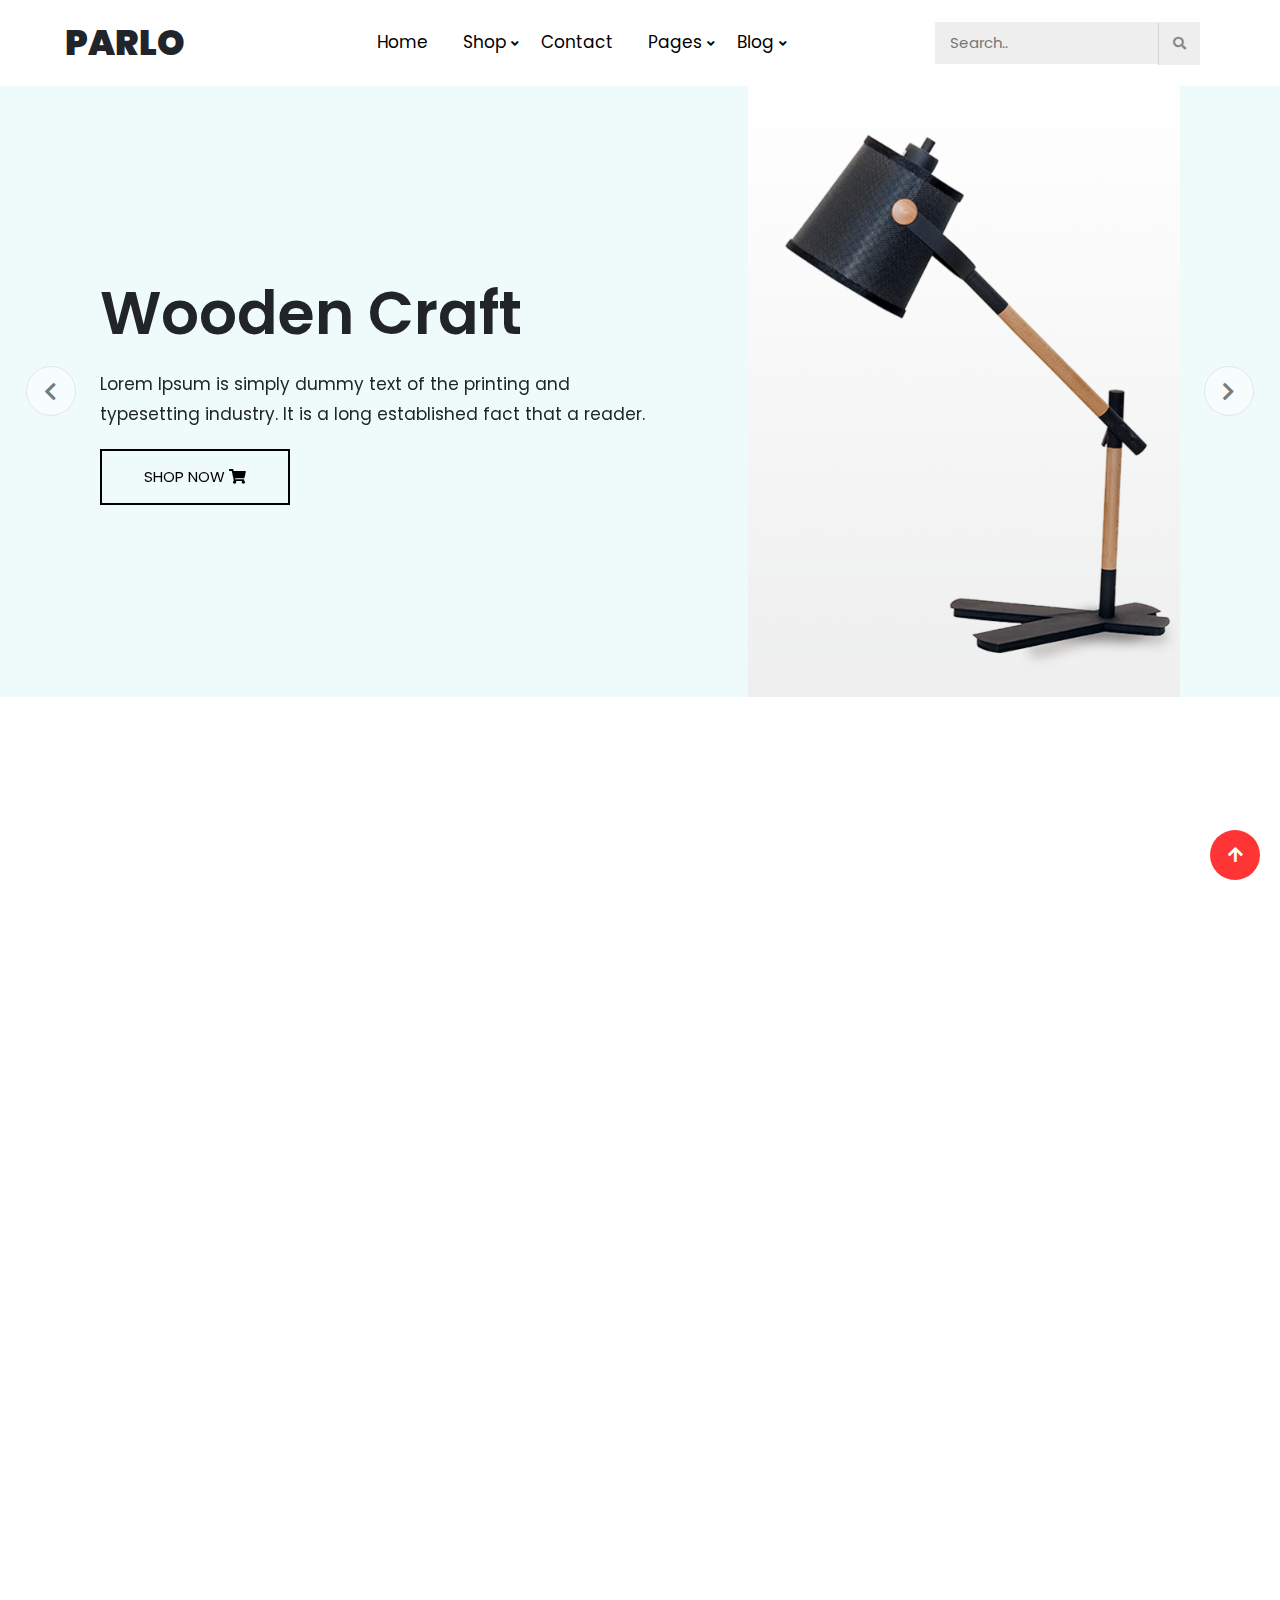
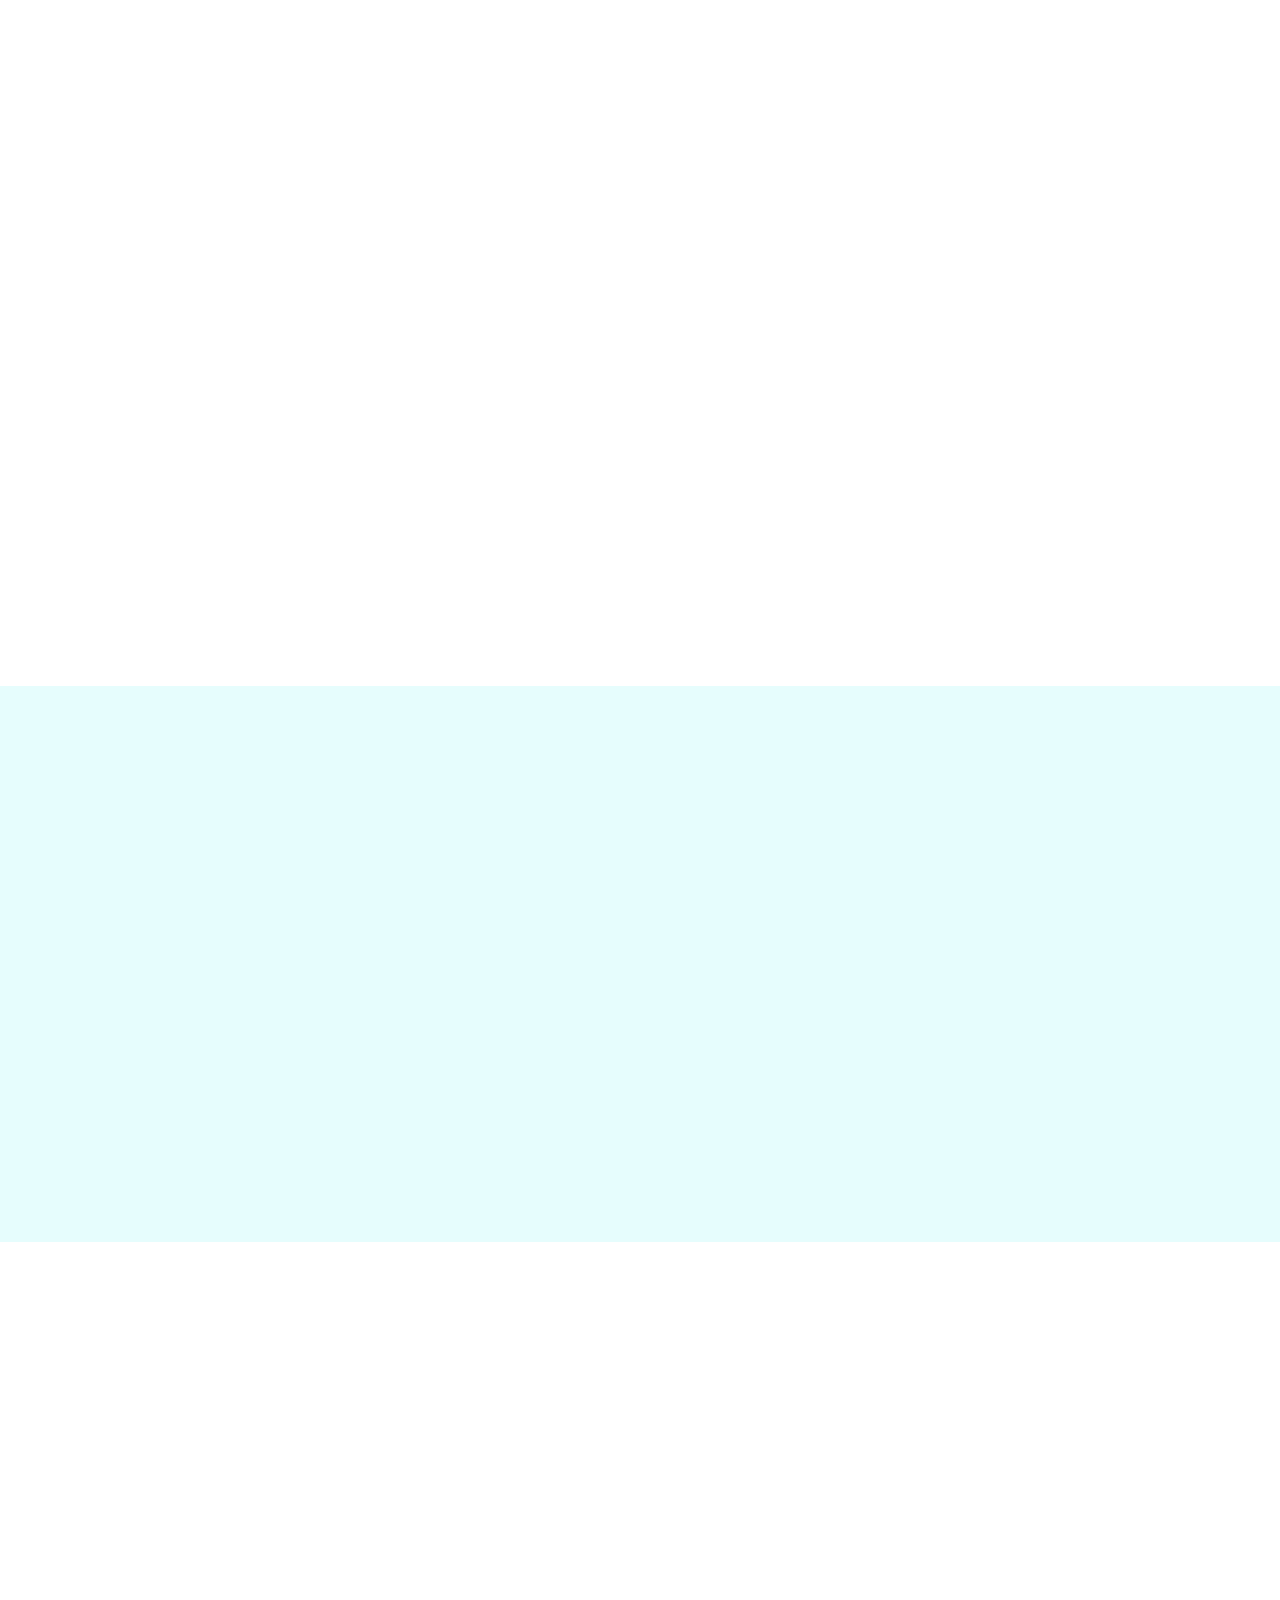
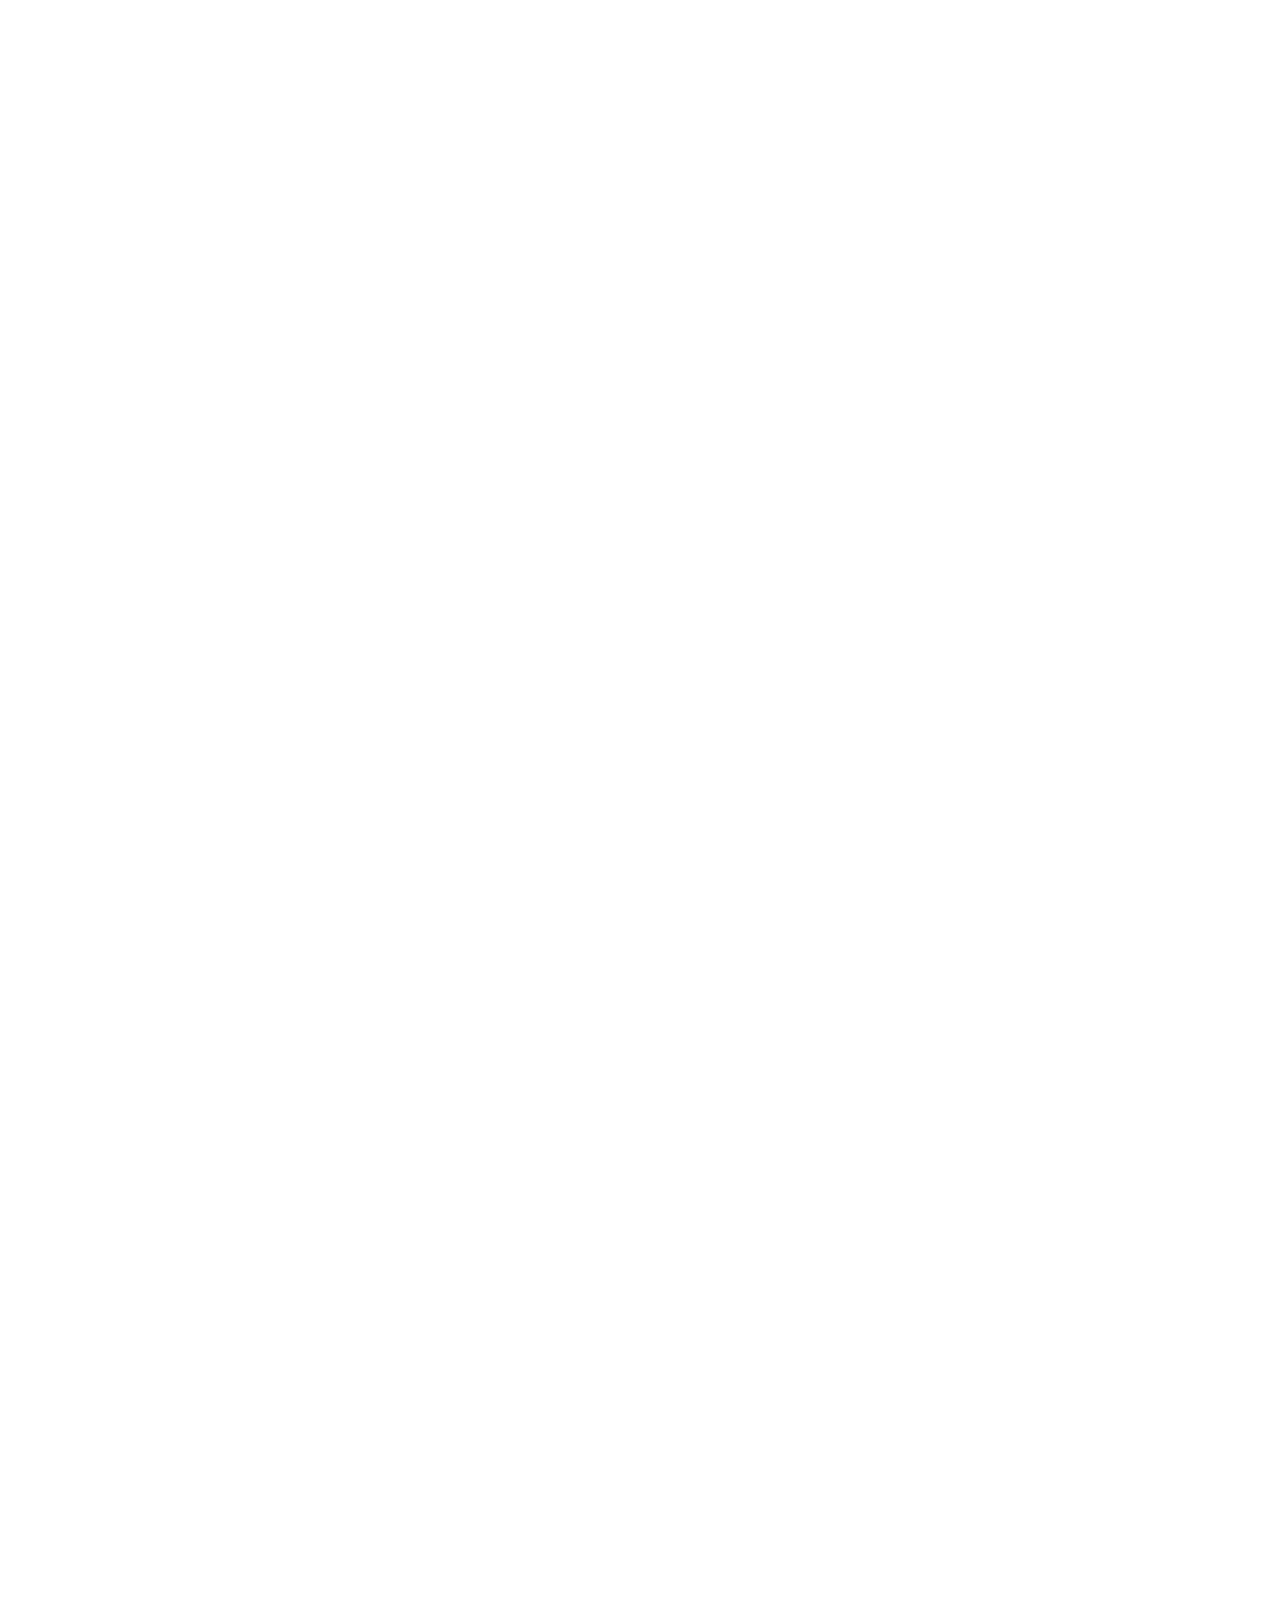
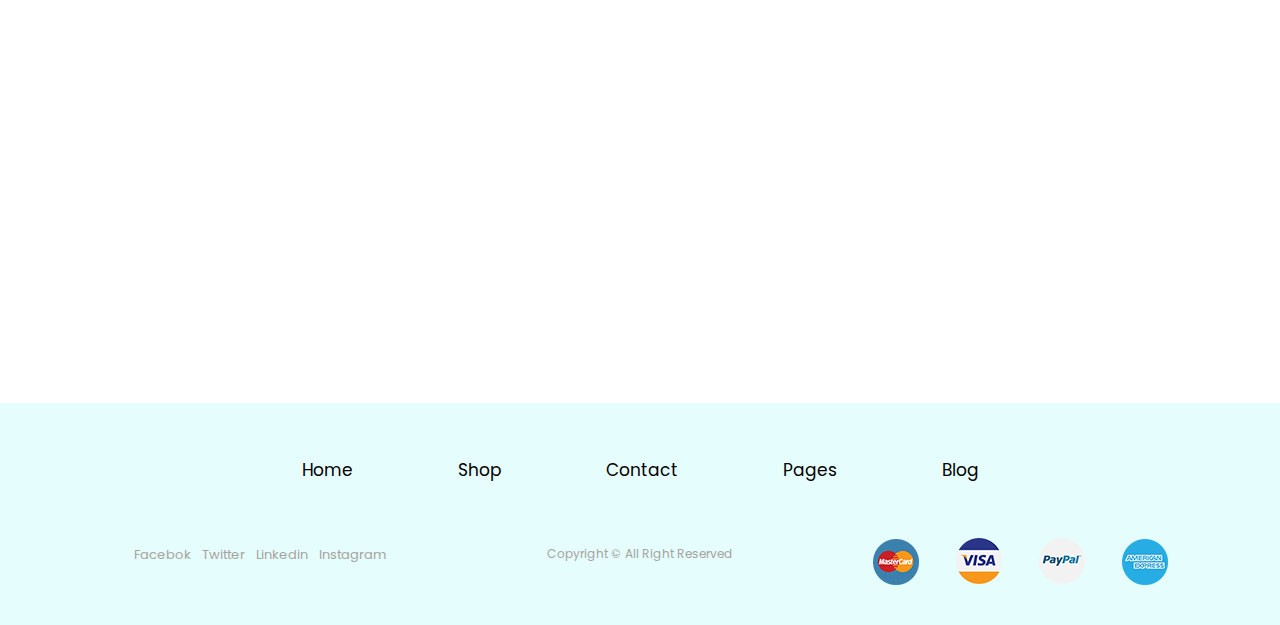
==== commit 38c4ac5f: "init" ====
--- a/index.html
+++ b/index.html
@@ -277,7 +277,7 @@
                                             <a href="html/shop-page.html">shop now <i class="fas fa-shopping-cart"></i></a>
                                         </div>
                                     </div>
-                                    <div class="col-sm-5" data-aos="fade-left">
+                                    <div class="col-sm-5" data-aos="fade-up">
                                         <img class="w-100"src="images/slider-hm1-11.png" alt="First slide">
                                     </div>
                                 </div>    
@@ -294,7 +294,7 @@
                                             <a href="#">shop now <i class="fas fa-shopping-cart"></i></a>
                                         </div>
                                     </div>
-                                    <div class="col-sm-5" data-aos="fade-left">
+                                    <div class="col-sm-5" data-aos="fade-up">
                                         <img class="w-100" src="images/slider-hm1-2.png" alt="First slide">
                                     </div>
                                 </div>     
@@ -335,7 +335,7 @@
                         <div class="col-md-6 banner">
                             <div class="row">
                                 <!--product 1-->
-                                <div class="product" data-aos="zoom-in">
+                                <div class="product col-12" data-aos="zoom-in">
                                     <div class="image">
                                         <a href="#">
                                             <img src="images/banner-2.png">
@@ -350,7 +350,7 @@
                                     </div>
                                 </div>
                                 <!--product 2-->
-                                <div class="product" data-aos="zoom-in">
+                                <div class="product col-12" data-aos="zoom-in">
                                     <div class="image">
                                         <a href="#">
                                             <img src="images/banner-3.png">
--- a/css/style.css
+++ b/css/style.css
@@ -1179,7 +1179,8 @@
     width: auto;
 }
 .shop-area .shop-top-bar p{
-    display: inline-block;   
+    display: inline-block; 
+    float: right;  
 }
 .item{
     margin-bottom: 30px;
